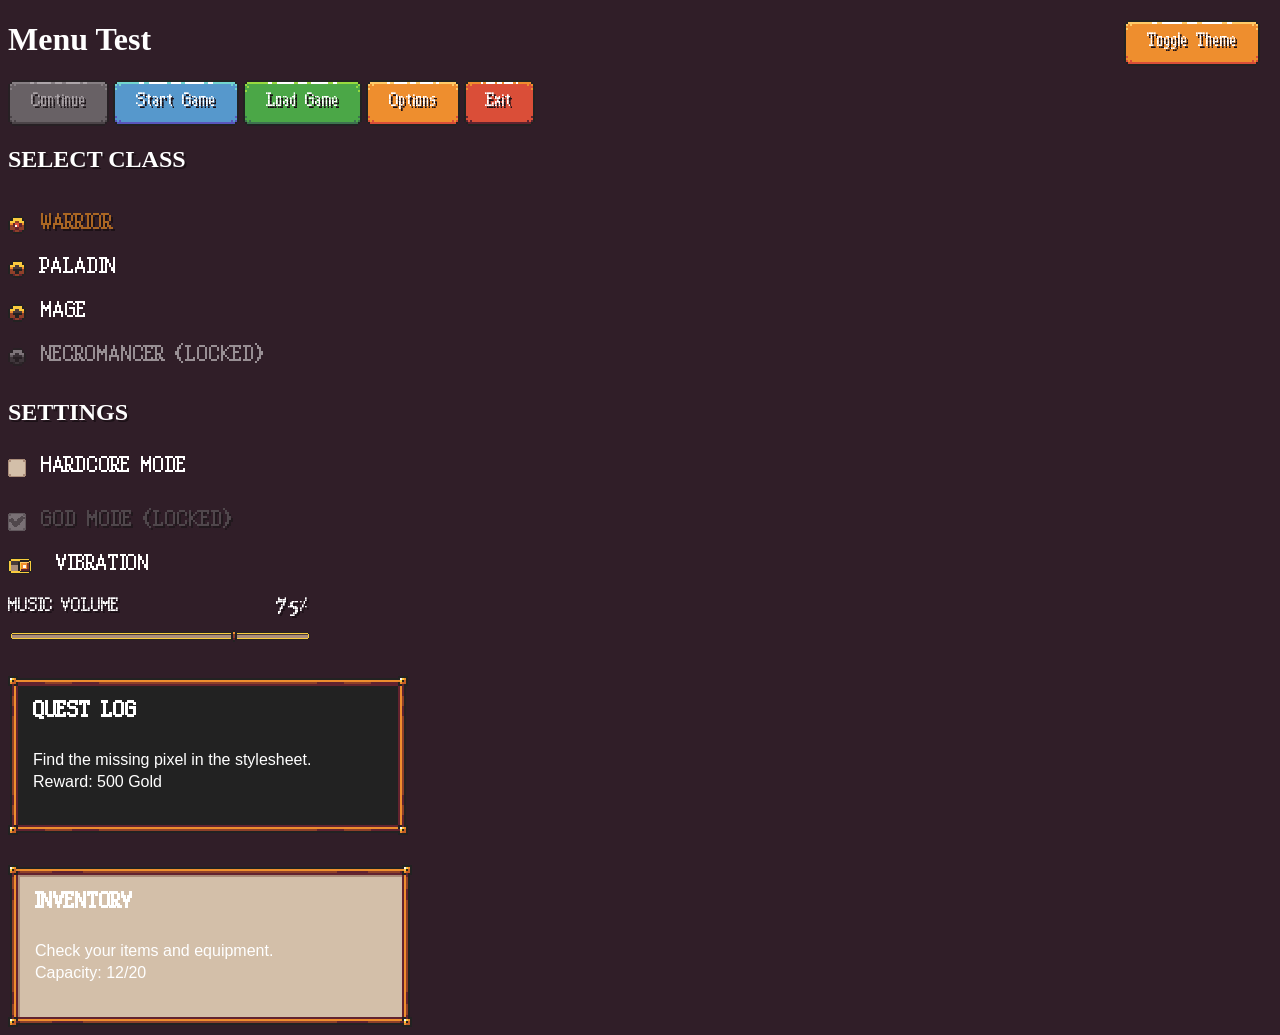
==== menu.html @ f8c88f52 "Add pixel content boxes for quest log and inventory; include new SVG assets" ====
<!DOCTYPE html>
<html lang="en">
<head>
    <meta charset="UTF-8">
    <meta name="viewport" content="width=device-width, initial-scale=1.0">
    <title>Dungui Menu</title>
    <link rel="stylesheet" href="style.css">
</head>
<body>
    <div>
    <h1>Menu Test</h1>
        <button id="theme-toggle" class="btn btn-yellow" style="position: absolute; top: 20px; right: 20px;">Toggle Theme</button>
        <button class="btn btn-blue" disabled>Continue</button>
        <button class="btn btn-blue">Start Game</button>
        <button class="btn btn-green">Load Game</button>
        <button class="btn btn-yellow">Options</button>
        <button class="btn btn-red">Exit</button>
   </div>
       <h2 style="margin-bottom: 40px; text-shadow: 2px 2px 0px var(--text-shadow);">SELECT CLASS</h2>

    <div class="pixel-radio-group">
        <label class="pixel-radio">
            <input type="radio" checked="checked" name="class">
            <span class="checkmark"></span>
            <span class="label-text">WARRIOR</span>
        </label>
        
        <label class="pixel-radio">
            <input type="radio" name="class">
            <span class="checkmark"></span>
            <span class="label-text">PALADIN</span>
        </label>
        
        <label class="pixel-radio">
            <input type="radio" name="class">
            <span class="checkmark"></span>
            <span class="label-text">MAGE</span>
        </label>
        
        <label class="pixel-radio">
            <input type="radio" name="class" disabled>
            <span class="checkmark"></span>
            <span class="label-text">NECROMANCER (LOCKED)</span>
        </label>
    </div> 

    <h2 style="margin-top: 30px; margin-bottom: 20px; text-shadow: 2px 2px 0px var(--text-shadow);">SETTINGS</h2>
    <div class="pixel-radio-group">
        <label class="pixel-checkbox">
            <input type="checkbox">
            <span class="checkmark"></span>
            <span class="label-text">HARDCORE MODE</span>
        </label>

        <label class="pixel-checkbox">
            <input type="checkbox" disabled checked>
            <span class="checkmark"></span>
            <span class="label-text">GOD MODE (LOCKED)</span>
        </label>

        <label class="pixel-switch">
            <input type="checkbox" checked>
            <div class="track">
                <div class="handle"></div>
            </div>
            <span class="label-text">VIBRATION</span>
        </label>
    </div>

    <div class="slider-container">
        <div class="slider-label">
            <span>MUSIC VOLUME</span>
            <span>75%</span>
        </div>
        <input type="range" min="0" max="100" value="75">
    </div>

    <div class="pixel-box" style="margin-top: 30px; max-width: 350px;">
        <h3 class="label-text" style="margin-top: 0;">QUEST LOG</h3>
        <p style="font-family: sans-serif; line-height: 1.4;">Find the missing pixel in the stylesheet.<br>Reward: 500 Gold</p>
    </div>

    <div class="pixel-box-2" style="margin-top: 30px; max-width: 350px;">
        <h3 class="label-text" style="margin-top: 0;">INVENTORY</h3>
        <p style="font-family: sans-serif; line-height: 1.4;">Check your items and equipment.<br>Capacity: 12/20</p>
    </div>

    <script>
        const toggleBtn = document.getElementById('theme-toggle');
        toggleBtn.addEventListener('click', () => {
            const html = document.documentElement;
            const currentTheme = html.getAttribute('data-theme');
            html.setAttribute('data-theme', currentTheme === 'light' ? 'dark' : 'light');
        });
    </script>
</body>
</html>
---- style.css ----
@font-face {
  font-family: 'FFS';
  src: url('assets/fonts/FFS.ttf');
}

:root {
  /* Dark Tones (Shadows/Borders) */
  --pui-color-0: #1c1117;   /* [cite: 1] */
  --pui-color-1: #301e28;   /* [cite: 1] */
  --pui-color-2: #3a2430;   /* [cite: 1] */
  --pui-color-3: #4b202e;   /* [cite: 1] */
  --pui-color-4: #362b22;   /* [cite: 1] */
  --pui-color-5: #432835;   /* [cite: 1] */

  /* Mid Tones */
  --pui-color-6: #2b3154;   /* [cite: 1] */
  --pui-color-7: #6d2324;   /* [cite: 1] */
  --pui-color-8: #4f3740;   /* [cite: 1] */
  --pui-color-9: #354628;   /* [cite: 1] */
  --pui-color-10: #60452b;  /* [cite: 1] */
  --pui-color-11: #803d37;  /* [cite: 1] */
  --pui-color-12: #484c7d;  /* [cite: 1] */
  --pui-color-13: #7a4191;  /* [cite: 1] */

  /* Vibrant Tones */
  --pui-color-14: #b23d42;  /* [cite: 1] */
  --pui-color-15: #b83f32;  /* [cite: 1] */
  --pui-color-16: #396b86;  /* [cite: 1] */
  --pui-color-17: #606541;  /* [cite: 1] */
  --pui-color-18: #7e5e3d;  /* [cite: 1] */
  --pui-color-19: #4b7734;  /* [cite: 1] */
  --pui-color-20: #75675f;  /* [cite: 1] */
  --pui-color-21: #aa6623;  /* [cite: 1] */
  --pui-color-22: #5c8faa;  /* [cite: 1, 2] */
  --pui-color-23: #c27d3a;  /* [cite: 2] */

  /* Light Tones (Paper/Highlights) */
  --pui-color-24: #8b9c68;  /* [cite: 2] */
  --pui-color-25: #9d958e;  /* [cite: 2] */
  --pui-color-26: #c19b6f;  /* [cite: 2] */
  --pui-color-27: #8db8cd;  /* [cite: 2] */
  --pui-color-28: #cdb046;  /* [cite: 2] */
  --pui-color-29: #ddd5c1;  /* [cite: 2] */
  --pui-color-30: #e3da99;  /* [cite: 2] */
  --pui-color-31: #ffffff;  /* [cite: 2] */

  /* Semantic Variables (Default Dark Mode) */
  --bg-body: var(--pui-color-1);
  --text-main: var(--pui-color-31);
  --text-shadow: var(--pui-color-0);

  --input-bg: var(--pui-color-4);
  --input-border: var(--pui-color-0);
  --input-hover: var(--pui-color-10);
  
  --accent-fill: var(--pui-color-21);      /* Active State/Checkmark */
  --accent-highlight: var(--pui-color-23); /* 3D Highlight for accent */
  --accent-shadow: var(--pui-color-10);    /* 3D Shadow for accent */

  --slider-track-border: var(--pui-color-28);
  --slider-thumb: var(--pui-color-28);
}

/* Light Mode Overrides */
[data-theme="light"] {
  --bg-body: var(--pui-color-29); /* Parchment color */
  --text-main: var(--pui-color-4); /* Dark ink text */
  --text-shadow: rgba(0,0,0,0.1);

  --input-bg: var(--pui-color-31); /* White paper inputs */
  --input-border: var(--pui-color-10); /* Brown borders */
  --input-hover: var(--pui-color-26);

  --accent-fill: var(--pui-color-14); /* Red ink for selection */
  --accent-highlight: var(--pui-color-15);
  --accent-shadow: var(--pui-color-11);

  --slider-track-border: var(--pui-color-14);
  --slider-thumb: var(--pui-color-14);
}

body {
  background-color: var(--bg-body);
  color: var(--text-main);
  transition: background-color 0.3s, color 0.3s;
}

.btn {
  border: solid transparent;
  border-image-slice: 4 fill;
  border-image-width: 8px;
  color: var(--pui-color-31); /* Buttons keep white text in both modes */
  padding: 10px 20px;
  font-family: 'FFS', sans-serif;
  font-size: 20px;
  cursor: pointer;
  image-rendering: pixelated;
  -webkit-font-smoothing: none;
  text-shadow: 2px 2px 0px var(--pui-color-0);
  transition: transform 0.05s, filter 0.05s;
}

.btn:hover {
  filter: brightness(1.15);
  transform: translateY(-2px);
}

.btn:active {
  filter: brightness(0.9);
  transform: translateY(2px);
}

.btn:disabled {
  cursor: not-allowed;
  filter: grayscale(1);
  opacity: 0.6;
}

.btn:disabled:hover,
.btn:disabled:active {
  filter: grayscale(1);
  transform: none;
}

.btn-blue {
  background-color: transparent;
  border-image-source: url('assets/buttonblue.svg');
}

.btn-green {
  background-color: transparent;
  border-image-source: url('assets/buttongreen.svg');
}

.btn-red {
  background-color: transparent;
  border-image-source: url('assets/buttonred.svg');
}

.btn-yellow {
  background-color: transparent;
  border-image-source: url('assets/buttonyellow.svg');
}

      

.pixel-radio-group {
    display: flex;
    flex-direction: column;
    gap: 20px;
}

        /* The Container */
.pixel-radio {
  display: flex;
  align-items: center;
  cursor: pointer;
  user-select: none;
  position: relative;
}

        /* Hide Default Radio */
.pixel-radio input {
   position: absolute;
    opacity: 0;
    cursor: pointer;
  }

        /* The Custom Radio Box (The Socket) */
.checkmark {
  position: relative;
  height: 18px;
  width: 18px;
  background-image: url('assets/radio0.svg');
  background-size: contain;
  image-rendering: pixelated;
  margin-right: 15px;
        }

        /* Hover State */
        .pixel-radio:hover .checkmark {
            background-color: var(--input-hover);
            filter: brightness(1.2);
        }

        /* The "Check" (The Gem/Fill) */
        /* Show the check when selected */
.pixel-radio input:checked ~ .checkmark {
            background-image: url('assets/radio1.svg');
        }

        /* Special "Active/Selected" glow for the label */
        .pixel-radio input:checked ~ span {
            color: var(--accent-fill);
            text-shadow: 1.5px 1.5px 0px var(--text-shadow);
        }

        .label-text {
           font-family: 'FFS', sans-serif; 
           font-size: 24px;
          transition: color 0.2s;
        }

/* --- Pixel Checkbox --- */

.pixel-checkbox {
  display: flex;
  align-items: center;
  cursor: pointer;
  user-select: none;
  position: relative;
  margin-top: 10px;
}

.pixel-checkbox input {
  position: absolute;
  opacity: 0;
  cursor: pointer;
  height: 0;
  width: 0;
}

.pixel-checkbox .checkmark {
  background-image: url('assets/uncheckedbox.svg');
}

.pixel-checkbox:hover .checkmark {
  background-color: var(--input-hover);
}

.pixel-checkbox .checkmark::after {
  content: "";
  position: absolute;
  display: none;
  top: 2px;
  left: 2px;
  width: 4px;
  height: 4px;
  top: 0;
  left: 0;
  width: 100%;
  height: 100%;
  background-color: var(--accent-fill);
  box-shadow: 
      4px 4px 0 var(--accent-fill),
      8px 8px 0 var(--accent-fill),
      12px 12px 0 var(--accent-fill),
      16px 16px 0 var(--accent-fill),
      16px 0 0 var(--accent-fill),
      12px 4px 0 var(--accent-fill),
      4px 12px 0 var(--accent-fill),
      0 16px 0 var(--accent-fill);
  -webkit-mask-image: url('assets/check1.svg');
  mask-image: url('assets/check1.svg');
  -webkit-mask-size: contain;
  mask-size: contain;
  -webkit-mask-repeat: no-repeat;
  mask-repeat: no-repeat;
  box-shadow: none;
}

.pixel-checkbox input:checked ~ .checkmark::after {
  display: block;
}

/* Active state for label */
.pixel-checkbox input:checked ~ span {
  color: var(--accent-fill);
  text-shadow: 1.5px 1.5px 0px var(--text-shadow);
}

/* Disabled State */
.pixel-radio:has(input:disabled),
.pixel-checkbox:has(input:disabled) {
  cursor: not-allowed;
  opacity: 0.5;
  filter: grayscale(1);
}

.pixel-radio:has(input:disabled):hover .checkmark,
.pixel-checkbox:has(input:disabled):hover .checkmark {
  background-color: var(--input-bg);
}

/* --- Pixel Range Slider --- */

.slider-container {
  width: 300px;
  margin-top: 20px;
}

.slider-label {
  display: flex;
  justify-content: space-between;
  font-family: 'FFS', sans-serif;
  font-size: 20px;
  margin-bottom: 10px;
  text-shadow: 2px 2px 0px var(--text-shadow);
  color: var(--text-main);
}

/* Base Input Styling */
input[type=range] {
  -webkit-appearance: none;
  appearance: none;
  width: 100%;
  background: transparent;
  cursor: pointer;
}

input[type=range]:focus {
  outline: none;
}

/* --- THE TRACK --- */
input[type=range]::-webkit-slider-runnable-track {
  width: 100%;
  height: 12px;
  background: transparent;
  background-image: url('assets/slider1.svg');
  background-size: 100% 100%;
  background-repeat: no-repeat;
  image-rendering: pixelated;
}

input[type=range]::-moz-range-track {
  width: 100%;
  height: 12px;
  background: transparent;
  background-image: url('assets/slider1.svg');
  background-size: 100% 100%;
  background-repeat: no-repeat;
}

/* --- THE PIXELATED THUMB --- */
input[type=range]::-webkit-slider-thumb {
  -webkit-appearance: none;
  appearance: none;
  height: 24px;
  width: 6px;
  background: transparent;
  background-image: url('assets/thumb1.svg');
  background-size: contain;
  background-repeat: no-repeat;
  background-position: center;
  margin-top: -6px;
  border-radius: 0; /* Ensures hard edges */
  box-shadow: none;
  image-rendering: pixelated;
}

input[type=range]:hover::-webkit-slider-thumb {
  box-shadow: none;
  filter: brightness(1.1);
}

input[type=range]::-moz-range-thumb {
  height: 24px;
  width: 6px;
  background: transparent;
  background-image: url('assets/thumb1.svg');
  background-size: contain;
  background-repeat: no-repeat;
  background-position: center;
  border: none;
  border-radius: 0;
  box-shadow: none;
  image-rendering: pixelated;
}

input[type=range]:hover::-moz-range-thumb {
  box-shadow: none;
  filter: brightness(1.1);
}

/* --- Pixel Toggle Switch --- */

.toggle-group {
  display: flex;
  flex-direction: column;
  gap: 30px;
}

/* The Switch Container */
.pixel-switch {
  display: flex;
  align-items: center;
  cursor: pointer;
  user-select: none;
}

.pixel-switch input {
  position: absolute;
  opacity: 0;
  width: 0;
  height: 0;
}

/* The Track (Groove) */
.track {
  position: relative;
  width: 33px;
  height: 16px;
  background-image: url('assets/slider2.svg');
  background-size: contain;
  background-repeat: no-repeat;
  margin-right: 15px;
}

/* The Slider (Handle) */
.handle {
  position: absolute;
  top:2px;
  left: 2px;
  width: 12px;
  height: 14px;
  background-color: transparent;
  background-image: url('assets/toggle1.svg');
  background-size: contain;
  background-repeat: no-repeat;
  image-rendering: pixelated;
  transition: transform 0.1s steps(5); /* Stepped animation for pixel feel */
  border-radius: 0 !important;
}

/* Active/Checked Logic */
input:checked + .track .handle {
  transform: translateX(8px);
}

/* --- Pixel Content Box --- */

.pixel-box {
  background-color: transparent;
  border: 10px solid transparent;
  border-image-source: url('assets/box1.svg');
  border-image-slice: 5 fill;
  border-image-width: 10px;
  padding: 15px;
  image-rendering: pixelated;
}

.pixel-box-2 {
  background-color: transparent;
  border: 12px solid transparent;
  border-image-source: url('assets/box2.svg');
  border-image-slice: 6 fill;
  border-image-width: 12px;
  padding: 15px;
  image-rendering: pixelated;
}
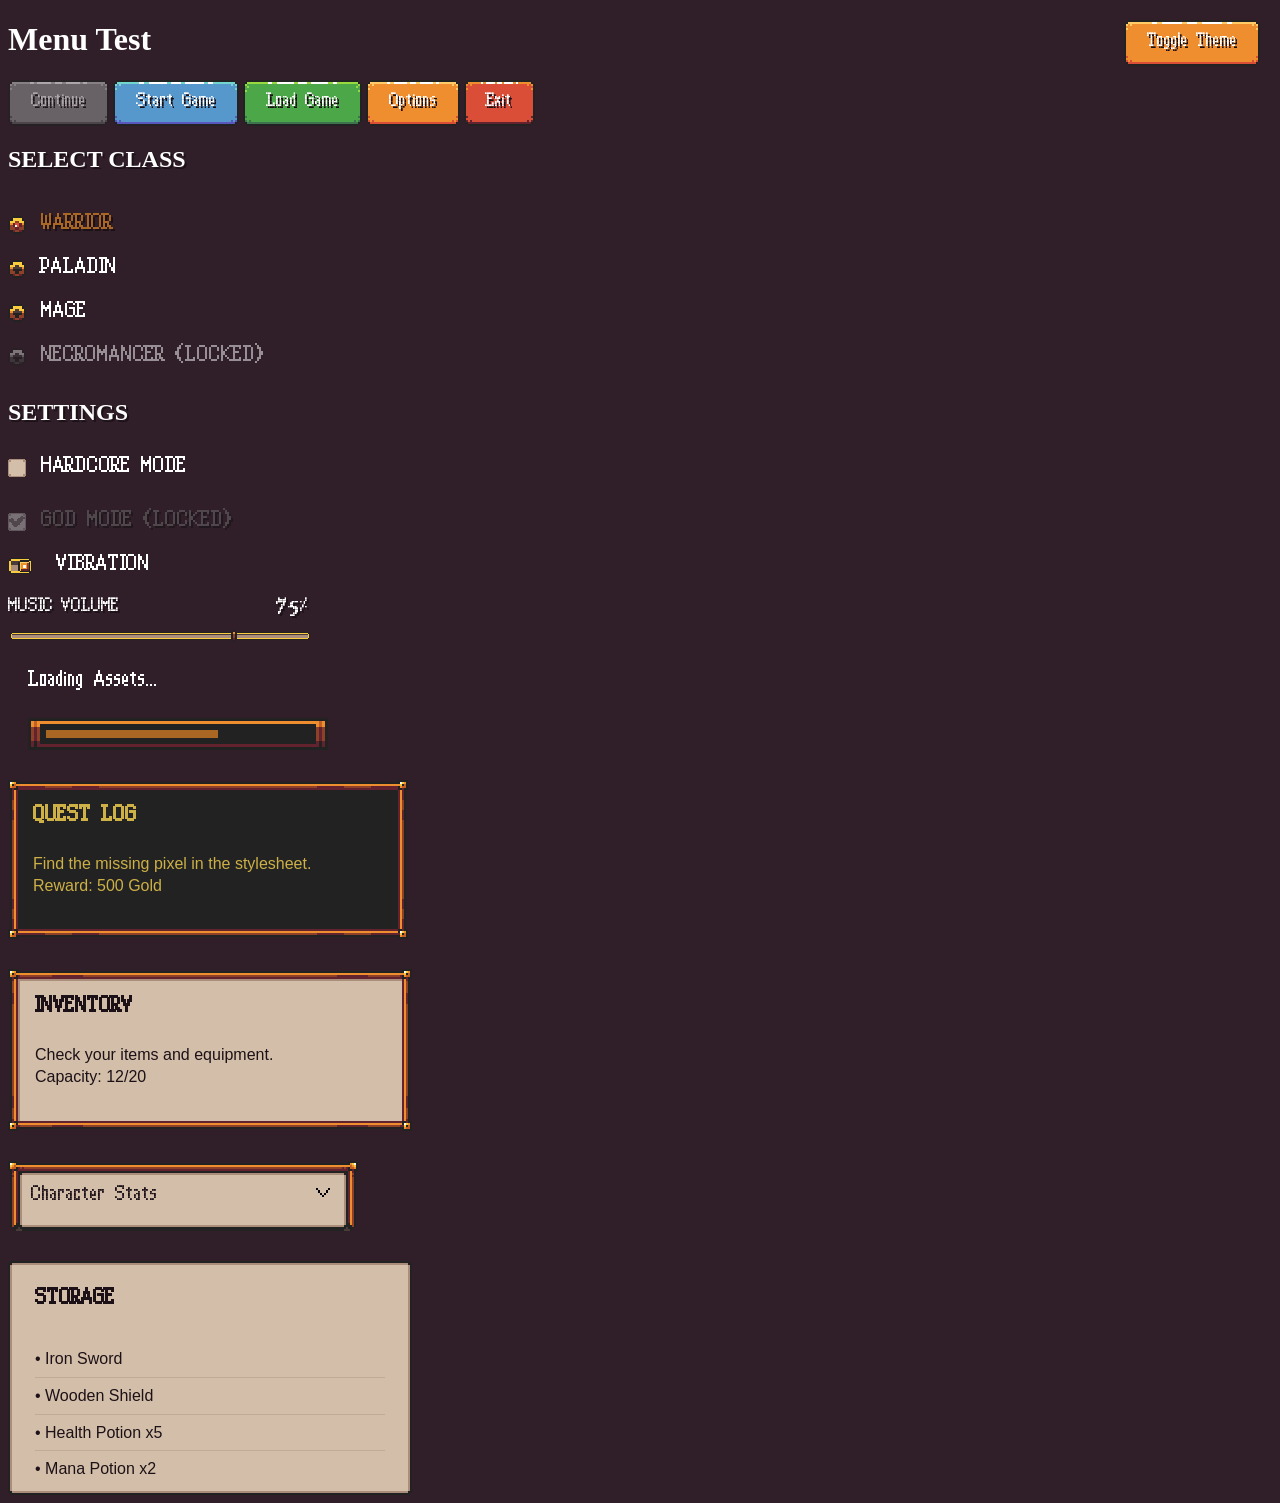
==== commit af3220bf: "Remove unused SVG assets and enhance menu with loading progress and character stats - Deleted unused" ====
--- a/menu.html
+++ b/menu.html
@@ -75,6 +75,16 @@
         <input type="range" min="0" max="100" value="75">
     </div>
 
+<div style="width: 300px; margin: 20px;">
+  <p class="label-text">Loading Assets...</p>
+  <div class="pixel-progress">
+    <!-- Adjust width percentage to change progress level -->
+    <div class="pixel-progress-fill" style="width: 65%;"></div>
+  </div>
+</div>
+
+
+
     <div class="pixel-box" style="margin-top: 30px; max-width: 350px;">
         <h3 class="label-text" style="margin-top: 0;">QUEST LOG</h3>
         <p style="font-family: sans-serif; line-height: 1.4;">Find the missing pixel in the stylesheet.<br>Reward: 500 Gold</p>
@@ -84,6 +94,36 @@
         <h3 class="label-text" style="margin-top: 0;">INVENTORY</h3>
         <p style="font-family: sans-serif; line-height: 1.4;">Check your items and equipment.<br>Capacity: 12/20</p>
     </div>
+
+<details class="pixel-accordion" style="margin-top: 30px; max-width: 350px;">
+  <summary class="pixel-panel-top">
+    Character Stats
+    <div class="indicator"></div>
+  </summary>
+  <div class="accordion-content">
+    <ul class="pixel-panel-base">
+      <li>Strength: 15</li>
+      <li>Agility: 12</li>
+      <li>Intelligence: 8</li>
+    </ul>
+  </div>
+</details>
+
+<div class="pixel-panel" style="margin-top: 30px; max-width: 350px;">
+    <h3 class="label-text" style="margin-top: 0; position: sticky; top: -15px; background: inherit; padding-bottom: 5px;">STORAGE</h3>
+    <ul style="list-style: none; padding: 0; margin: 0; font-family: sans-serif; line-height: 1.6;">
+        <li style="border-bottom: 1px solid rgba(0,0,0,0.1); padding: 5px 0;">• Iron Sword</li>
+        <li style="border-bottom: 1px solid rgba(0,0,0,0.1); padding: 5px 0;">• Wooden Shield</li>
+        <li style="border-bottom: 1px solid rgba(0,0,0,0.1); padding: 5px 0;">• Health Potion x5</li>
+        <li style="border-bottom: 1px solid rgba(0,0,0,0.1); padding: 5px 0;">• Mana Potion x2</li>
+        <li style="border-bottom: 1px solid rgba(0,0,0,0.1); padding: 5px 0;">• Leather Boots</li>
+        <li style="border-bottom: 1px solid rgba(0,0,0,0.1); padding: 5px 0;">• Rusty Key</li>
+        <li style="border-bottom: 1px solid rgba(0,0,0,0.1); padding: 5px 0;">• Dragon Scale</li>
+        <li style="border-bottom: 1px solid rgba(0,0,0,0.1); padding: 5px 0;">• Old Map</li>
+        <li style="padding: 5px 0;">• Smoke Bomb</li>
+    </ul>
+</div>
+
 
     <script>
         const toggleBtn = document.getElementById('theme-toggle');
--- a/style.css
+++ b/style.css
@@ -438,6 +438,7 @@
   border-image-width: 10px;
   padding: 15px;
   image-rendering: pixelated;
+  color: var(--pui-color-28);
 }
 
 .pixel-box-2 {
@@ -448,4 +449,126 @@
   border-image-width: 12px;
   padding: 15px;
   image-rendering: pixelated;
+  color: var(--pui-color-0);
+}
+
+.pixel-panel-top {
+  box-sizing: border-box;
+  background-color: transparent;
+  border: 8px solid transparent;
+  border-image-source: url('assets/combotop1.svg');
+  border-image-slice: 8 fill;
+  border-image-width: 16px;
+  padding: 15px;
+  image-rendering: pixelated;
+  color: var(--pui-color-0);
+}
+
+.pixel-panel-base {
+  background-color: transparent;
+  border: 16px solid transparent;
+  border-image-source: url('assets/combobase1.svg');
+  border-image-slice: 8 fill;
+  border-image-width: 16px;
+  padding: 15px;
+  image-rendering: pixelated;
+  color: var(--pui-color-0);
+}
+
+/* --- Pixel Progress Bar --- */
+
+.pixel-progress {
+  width: 100%;
+  height: 32px;
+  background-color: transparent;
+  border: 8px solid transparent;
+  border-image-source: url('assets/progressbar1.svg');
+  border-image-slice: 4 fill;
+  border-image-width: 12px;
+  image-rendering: pixelated;
+  box-sizing: border-box;
+  padding: 4px 10px;
+  display: flex;
+}
+
+.pixel-progress-fill {
+  height: 100%;
+  background-color: var(--accent-fill);
+  width: 0%;
+  transition: width 0.3s ease;
+}
+
+/* --- Pixel Accordion --- */
+
+.pixel-accordion {
+  display: block;
+}
+
+.pixel-accordion summary {
+  list-style: none;
+  display: flex;
+  justify-content: space-between;
+  align-items: center;
+  cursor: pointer;
+  outline-style: none;
+  font-family: 'FFS', sans-serif;
+  font-size: 22px;
+  user-select: none;
+}
+
+.pixel-accordion summary::-webkit-details-marker {
+  display: none;
+}
+
+.pixel-accordion .indicator {
+  width: 24px;
+  height: 24px;
+  background-image: url('assets/chevron1.svg');
+  background-size: contain;
+  background-repeat: no-repeat;
+  image-rendering: pixelated;
+  transition: transform 0.20s steps(6);
+}
+
+.pixel-accordion[open] .indicator {
+  transform: rotate(180deg);
+}
+
+.accordion-content {
+  margin-top: 0;
+}
+
+ul.pixel-panel-base {
+  list-style: none;
+  margin: 0;
+  padding: 20px;
+}
+
+.pixel-panel {
+  background-color: transparent;
+  border: 12px solid transparent;
+  border-image-source: url('assets/panel1.svg');
+  border-image-slice: 6 fill;
+  border-image-width: 12px;
+  padding: 15px;
+  image-rendering: pixelated;
+  color: var(--pui-color-0);
+  max-height: 180px;
+  overflow-y: auto;
+  scrollbar-width: thin;
+  scrollbar-color: var(--pui-color-10) var(--pui-color-2);
+}
+
+/* Custom Pixel Scrollbar */
+.pixel-panel::-webkit-scrollbar {
+  width: 8px;
+}
+
+.pixel-panel::-webkit-scrollbar-track {
+  background: var(--pui-color-2);
+}
+
+.pixel-panel::-webkit-scrollbar-thumb {
+  background: var(--pui-color-10);
+  border: 2px solid var(--pui-color-0);
 }
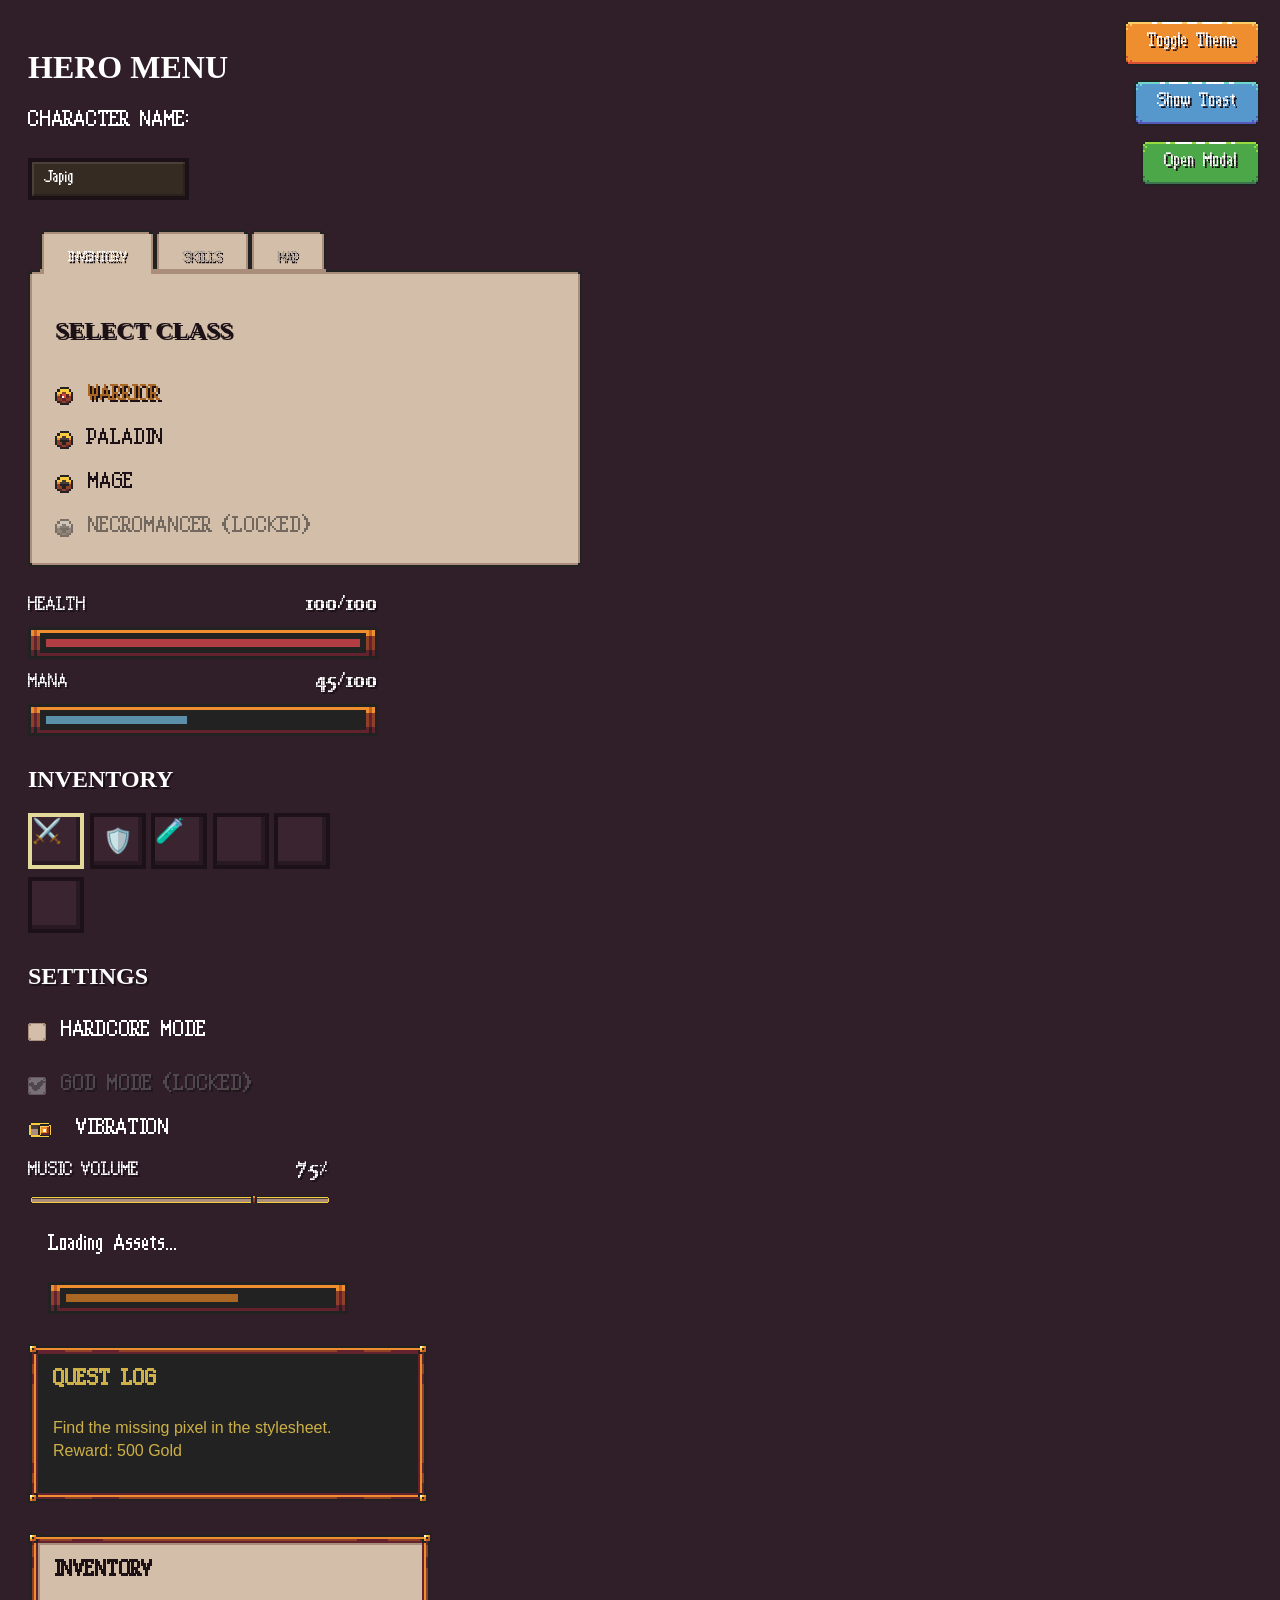
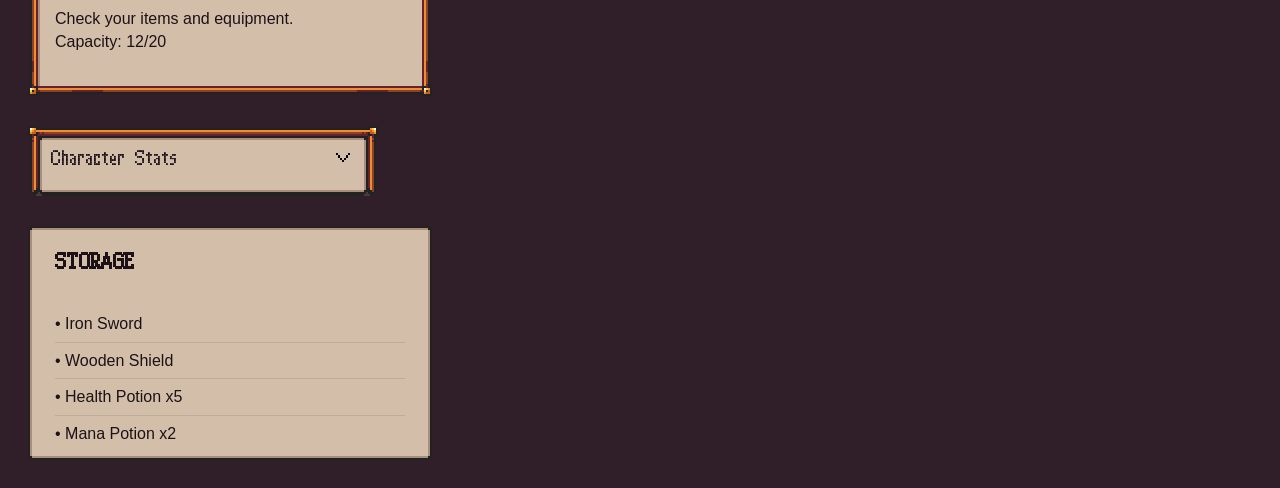
==== commit 5a842147: "Enhance menu layout with character stats, inventory, and toast/modal notifications; add custom curso" ====
--- a/menu.html
+++ b/menu.html
@@ -7,15 +7,24 @@
     <link rel="stylesheet" href="style.css">
 </head>
 <body>
-    <div>
-    <h1>Menu Test</h1>
+    <div style="padding: 20px;">
+        <h1 class="text-pixel-shadow">HERO MENU</h1>
         <button id="theme-toggle" class="btn btn-yellow" style="position: absolute; top: 20px; right: 20px;">Toggle Theme</button>
-        <button class="btn btn-blue" disabled>Continue</button>
-        <button class="btn btn-blue">Start Game</button>
-        <button class="btn btn-green">Load Game</button>
-        <button class="btn btn-yellow">Options</button>
-        <button class="btn btn-red">Exit</button>
-   </div>
+        <button id="toast-trigger" class="btn btn-blue" style="position: absolute; top: 80px; right: 20px;">Show Toast</button>
+        <button id="modal-trigger" class="btn btn-green" style="position: absolute; top: 140px; right: 20px;">Open Modal</button>
+
+        <div style="margin-bottom: 30px;">
+            <p class="label-text">CHARACTER NAME:</p>
+            <input type="text" class="pixel-input" placeholder="Enter Name..." value="Japig">
+        </div>
+
+        <div class="pixel-tabs">
+            <div class="pixel-tab active">INVENTORY</div>
+            <div class="pixel-tab">SKILLS</div>
+            <div class="pixel-tab">MAP</div>
+        </div>
+
+   <div class="pixel-panel" style="max-width: 500px; max-height: none;">
        <h2 style="margin-bottom: 40px; text-shadow: 2px 2px 0px var(--text-shadow);">SELECT CLASS</h2>
 
     <div class="pixel-radio-group">
@@ -43,6 +52,35 @@
             <span class="label-text">NECROMANCER (LOCKED)</span>
         </label>
     </div> 
+    </div>
+
+    <div style="margin-top: 30px; max-width: 350px;">
+        <div class="slider-label"><span>HEALTH</span><span>100/100</span></div>
+        <div class="pixel-progress pixel-progress-red">
+            <div class="pixel-progress-fill" style="width: 100%;"></div>
+        </div>
+        
+        <div class="slider-label" style="margin-top: 15px;"><span>MANA</span><span>45/100</span></div>
+        <div class="pixel-progress pixel-progress-blue">
+            <div class="pixel-progress-fill" style="width: 45%;"></div>
+        </div>
+    </div>
+
+    <h2 style="margin-top: 30px; margin-bottom: 20px; text-shadow: 2px 2px 0px var(--text-shadow);">INVENTORY</h2>
+    <div class="pixel-grid" style="max-width: 300px;">
+        <div class="pixel-slot active pixel-tooltip">
+            <span style="font-size: 24px;">⚔️</span>
+            <span class="tooltip-text">IRON SWORD<br><span style="color: #4b7734;">+5 DMG</span></span>
+        </div>
+        <div class="pixel-slot"><span style="font-size: 24px;">🛡️</span></div>
+        <div class="pixel-slot pixel-tooltip">
+            <span style="font-size: 24px;">🧪</span>
+            <span class="tooltip-text">HEALTH POTION<br><span style="color: var(--pui-color-14);">Restores 50 HP</span></span>
+        </div>
+        <div class="pixel-slot"></div>
+        <div class="pixel-slot"></div>
+        <div class="pixel-slot"></div>
+    </div>
 
     <h2 style="margin-top: 30px; margin-bottom: 20px; text-shadow: 2px 2px 0px var(--text-shadow);">SETTINGS</h2>
     <div class="pixel-radio-group">
@@ -110,7 +148,7 @@
 </details>
 
 <div class="pixel-panel" style="margin-top: 30px; max-width: 350px;">
-    <h3 class="label-text" style="margin-top: 0; position: sticky; top: -15px; background: inherit; padding-bottom: 5px;">STORAGE</h3>
+    <h3 class="label-text" style="margin-top: 0; position: sticky; top: -15px; background-color: var(--pui-color-32); padding-bottom: 5px;">STORAGE</h3>
     <ul style="list-style: none; padding: 0; margin: 0; font-family: sans-serif; line-height: 1.6;">
         <li style="border-bottom: 1px solid rgba(0,0,0,0.1); padding: 5px 0;">• Iron Sword</li>
         <li style="border-bottom: 1px solid rgba(0,0,0,0.1); padding: 5px 0;">• Wooden Shield</li>
@@ -124,6 +162,19 @@
     </ul>
 </div>
 
+    <div id="demo-toast" class="pixel-toast">
+        <span class="pixel-badge">NEW</span>
+        <span style="margin-left: 10px; font-family: 'FFS', sans-serif;">Item Picked Up!</span>
+    </div>
+
+    <div id="demo-modal" class="pixel-modal-backdrop">
+        <div class="pixel-modal">
+            <h2 class="text-pixel-shadow">SYSTEM MODAL</h2>
+            <p style="font-family: 'FFS', sans-serif; margin: 20px 0;">This is a Dungui Modal component. It uses the panel image slice for its border and an overlay backdrop.</p>
+            <button id="modal-close" class="btn btn-red">CLOSE</button>
+        </div>
+    </div>
+
 
     <script>
         const toggleBtn = document.getElementById('theme-toggle');
@@ -132,6 +183,19 @@
             const currentTheme = html.getAttribute('data-theme');
             html.setAttribute('data-theme', currentTheme === 'light' ? 'dark' : 'light');
         });
+
+        const toastBtn = document.getElementById('toast-trigger');
+        const toast = document.getElementById('demo-toast');
+        toastBtn.addEventListener('click', () => {
+            toast.style.display = 'block';
+            setTimeout(() => { toast.style.display = 'none'; }, 3000);
+        });
+
+        const modalBtn = document.getElementById('modal-trigger');
+        const modal = document.getElementById('demo-modal');
+        const closeBtn = document.getElementById('modal-close');
+        modalBtn.addEventListener('click', () => { modal.style.display = 'flex'; });
+        closeBtn.addEventListener('click', () => { modal.style.display = 'none'; });
     </script>
 </body>
 </html>
--- a/style.css
+++ b/style.css
@@ -43,6 +43,7 @@
   --pui-color-29: #ddd5c1;  /* [cite: 2] */
   --pui-color-30: #e3da99;  /* [cite: 2] */
   --pui-color-31: #ffffff;  /* [cite: 2] */
+  --pui-color-32: #d3bfa9;  /* [cite: 2] */
 
   /* Semantic Variables (Default Dark Mode) */
   --bg-body: var(--pui-color-1);
@@ -83,6 +84,7 @@
   background-color: var(--bg-body);
   color: var(--text-main);
   transition: background-color 0.3s, color 0.3s;
+  cursor: url('assets/cursor_pointer.png'), auto;
 }
 
 .btn {
@@ -93,7 +95,7 @@
   padding: 10px 20px;
   font-family: 'FFS', sans-serif;
   font-size: 20px;
-  cursor: pointer;
+  cursor: url('assets/cursor_glove.png'), pointer;
   image-rendering: pixelated;
   -webkit-font-smoothing: none;
   text-shadow: 2px 2px 0px var(--pui-color-0);
@@ -154,7 +156,7 @@
 .pixel-radio {
   display: flex;
   align-items: center;
-  cursor: pointer;
+  cursor: url('assets/cursor_glove.png'), pointer;
   user-select: none;
   position: relative;
 }
@@ -206,7 +208,7 @@
 .pixel-checkbox {
   display: flex;
   align-items: center;
-  cursor: pointer;
+  cursor: url('assets/cursor_glove.png'), pointer;
   user-select: none;
   position: relative;
   margin-top: 10px;
@@ -385,7 +387,7 @@
 .pixel-switch {
   display: flex;
   align-items: center;
-  cursor: pointer;
+  cursor: url('assets/cursor_glove.png'), pointer;
   user-select: none;
 }
 
@@ -509,7 +511,7 @@
   display: flex;
   justify-content: space-between;
   align-items: center;
-  cursor: pointer;
+  cursor: url('assets/cursor_glove.png'), pointer;
   outline-style: none;
   font-family: 'FFS', sans-serif;
   font-size: 22px;
@@ -545,7 +547,7 @@
 }
 
 .pixel-panel {
-  background-color: transparent;
+  background-color: solid transparent;
   border: 12px solid transparent;
   border-image-source: url('assets/panel1.svg');
   border-image-slice: 6 fill;
@@ -571,4 +573,185 @@
 .pixel-panel::-webkit-scrollbar-thumb {
   background: var(--pui-color-10);
   border: 2px solid var(--pui-color-0);
+}
+
+/* --- Pixel Text Inputs --- */
+.pixel-input {
+  background-color: var(--input-bg);
+  border: 4px solid var(--input-border);
+  color: var(--text-main);
+  padding: 8px 12px;
+  font-family: 'FFS', sans-serif;
+  font-size: 18px;
+  outline: none;
+  image-rendering: pixelated;
+  box-shadow: inset -2px -2px 0px rgba(0,0,0,0.2), inset 2px 2px 0px rgba(255,255,255,0.1);
+}
+
+.pixel-input:focus {
+  border-color: var(--accent-fill);
+}
+
+/* --- Inventory Slots --- */
+.pixel-grid {
+  display: grid;
+  grid-template-columns: repeat(auto-fill, minmax(48px, 1fr));
+  gap: 8px;
+}
+
+.pixel-slot {
+  width: 48px;
+  height: 48px;
+  background-color: var(--pui-color-2);
+  border: 4px solid var(--pui-color-0);
+  image-rendering: pixelated;
+  display: flex;
+  align-items: center;
+  justify-content: center;
+  cursor: url('assets/cursor_sword.png'), auto;
+  position: relative;
+  box-shadow: inset -4px -4px 0px rgba(0,0,0,0.3);
+}
+
+.pixel-slot:hover {
+  background-color: var(--pui-color-8);
+}
+
+.pixel-slot.active {
+  border-color: var(--pui-color-30);
+}
+
+/* --- Tooltips --- */
+.pixel-tooltip {
+  position: relative;
+  display: inline-block;
+}
+
+.pixel-tooltip .tooltip-text {
+  visibility: hidden;
+  width: 140px;
+  background-color: var(--pui-color-1);
+  color: #fff;
+  text-align: center;
+  padding: 8px;
+  border: 4px solid var(--pui-color-31);
+  position: absolute;
+  z-index: 100;
+  bottom: 125%;
+  left: 50%;
+  margin-left: -70px;
+  font-size: 14px;
+  image-rendering: pixelated;
+  pointer-events: none;
+}
+
+.pixel-tooltip:hover .tooltip-text {
+  visibility: visible;
+}
+
+/* --- Badges/Labels --- */
+.pixel-badge {
+  display: inline-block;
+  padding: 2px 8px;
+  font-family: 'FFS', sans-serif;
+  font-size: 14px;
+  background-color: var(--pui-color-14);
+  color: white;
+  border: 2px solid var(--pui-color-0);
+  text-transform: uppercase;
+}
+
+/* --- Tab Navigation --- */
+.pixel-tabs {
+  display: flex;
+  gap: 0px;
+  margin-bottom: -16px; /* Overlap with panel border */
+  position: relative;
+  z-index: 2;
+  padding-left: 12px;
+}
+
+.pixel-tab {
+  background-color: transparent;
+  border: 12px solid transparent;
+  border-image-source: url('assets/inactivetab1.svg');
+  border-image-slice: 6 6 0 6 fill;
+  border-image-width: 12px;
+  color: var(--pui-color-25);
+  padding: 8px 16px;
+  font-family: 'FFS', sans-serif;
+  font-size: 16px;
+  cursor: url('assets/cursor_glove.png'), pointer;
+  image-rendering: pixelated;
+  text-shadow: 2px 2px 0px var(--pui-color-0);
+  text-transform: uppercase;
+  user-select: none;
+}
+
+.pixel-tab:hover {
+  filter: brightness(1.1);
+}
+
+.pixel-tab.active {
+  border-image-source: url('assets/activetab1.svg');
+  border-image-slice: 6 6 0 6 fill;
+  color: var(--pui-color-31);
+  z-index: 3;
+}
+
+/* --- Status Bars (Variants) --- */
+.pixel-progress-red .pixel-progress-fill { background-color: var(--pui-color-14); }
+.pixel-progress-blue .pixel-progress-fill { background-color: var(--pui-color-22); }
+
+/* --- Toast Notifications --- */
+.pixel-toast {
+  position: fixed;
+  bottom: 20px;
+  right: 20px;
+  background-color: var(--pui-color-1);
+  border: 8px solid transparent;
+  border-image-source: url('assets/panel1.svg');
+  border-image-slice: 6 fill;
+  border-image-width: 8px;
+  color: white;
+  padding: 10px 20px;
+  z-index: 2000;
+  image-rendering: pixelated;
+  animation: pixelSlideIn 0.3s steps(4);
+  display: none;
+}
+
+@keyframes pixelSlideIn {
+  from { transform: translateX(120%); }
+  to { transform: translateX(0); }
+}
+
+/* --- Cursors --- */
+.cursor-glove { cursor: url('assets/cursor_glove.png'), auto; }
+.cursor-sword { cursor: url('assets/cursor_sword.png'), auto; }
+.cursor-pointer { cursor: url('assets/cursor_pointer.png'), auto; }
+
+/* --- Modal Overlay --- */
+.pixel-modal-backdrop {
+  position: fixed;
+  top: 0;
+  left: 0;
+  width: 100%;
+  height: 100%;
+  background: rgba(0,0,0,0.7);
+  display: flex;
+  justify-content: center;
+  align-items: center;
+  z-index: 1000;
+  display: none;
+}
+
+.pixel-modal {
+  max-width: 400px;
+  background-color: var(--pui-color-1);
+  border: 12px solid transparent;
+  border-image-source: url('assets/panel1.svg');
+  border-image-slice: 6 fill;
+  padding: 20px;
+  text-align: center;
 }
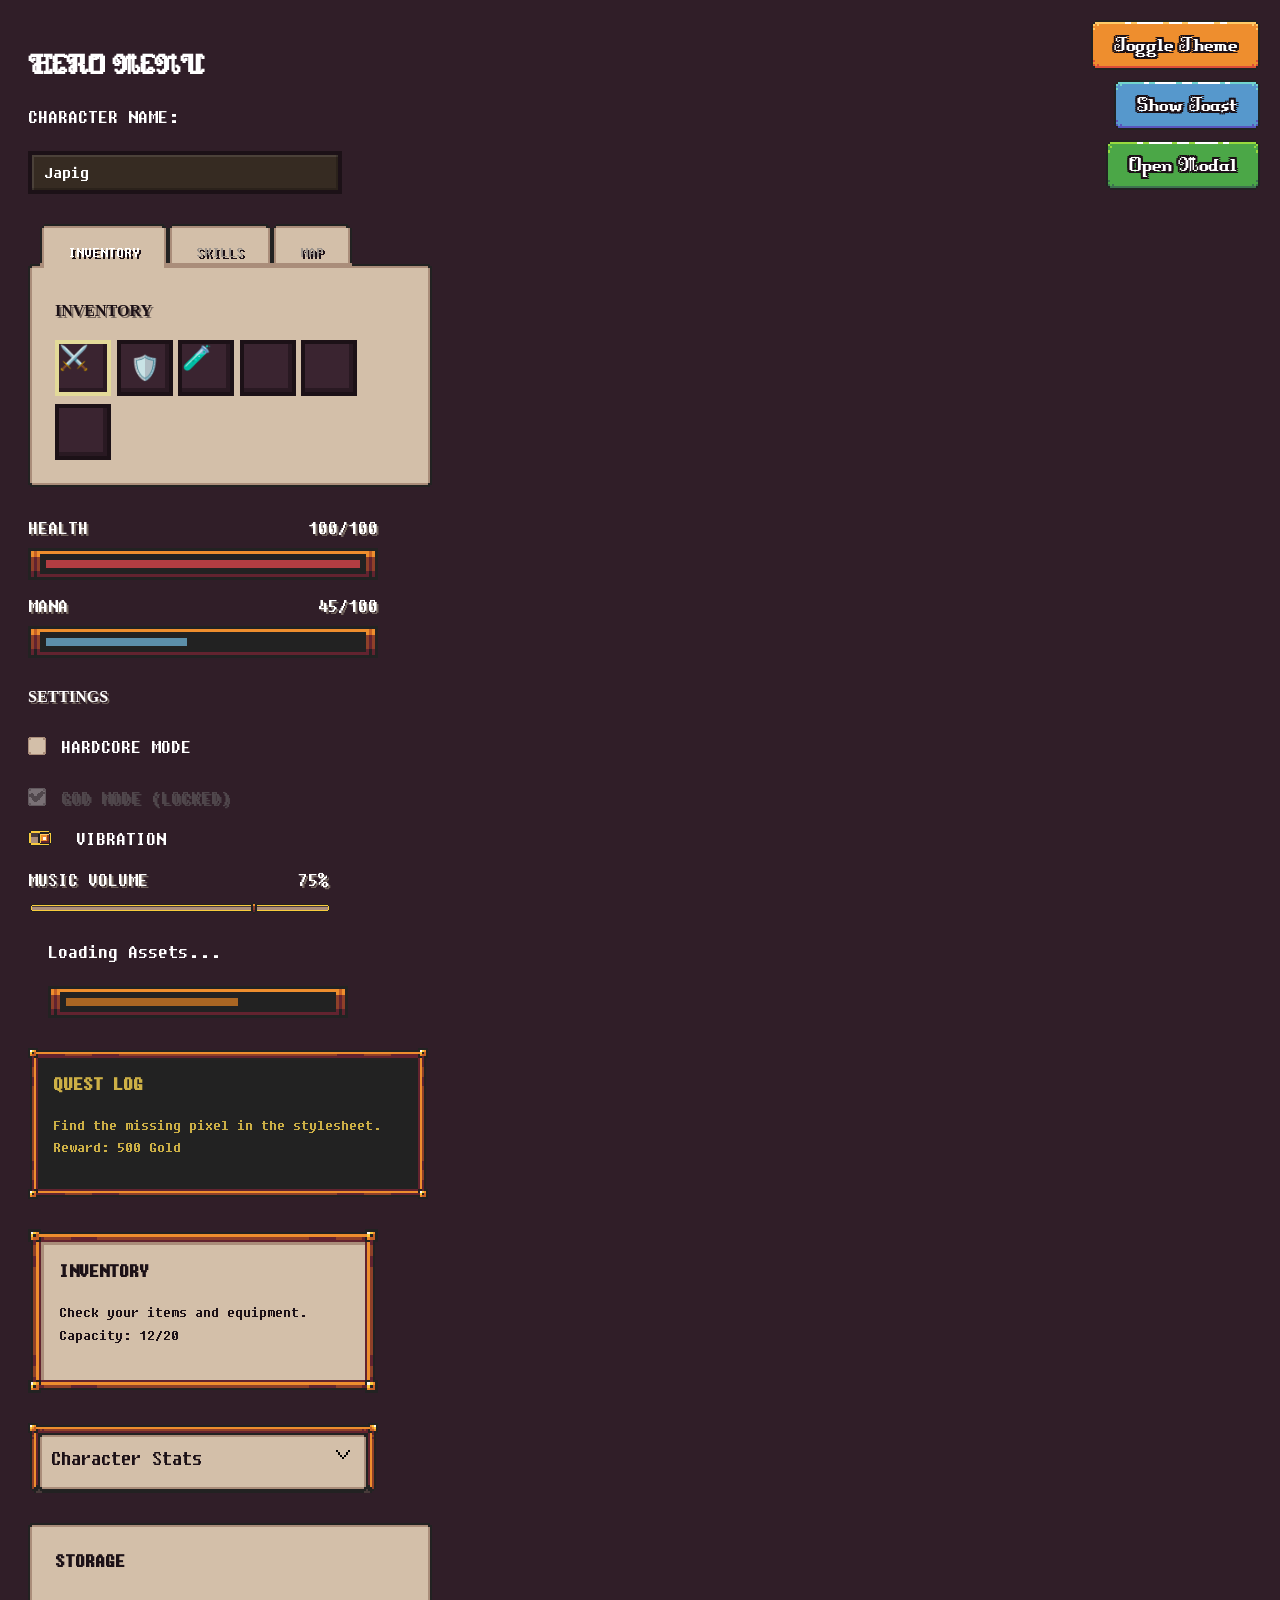
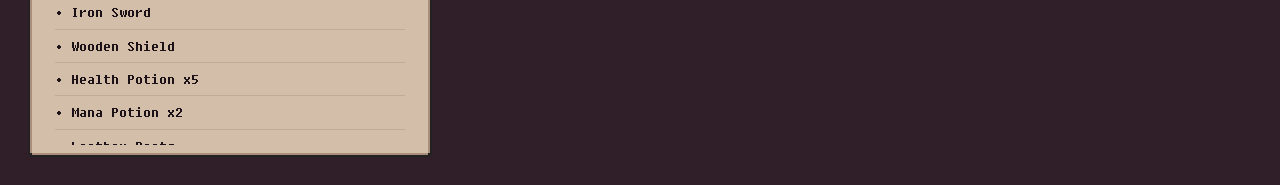
==== commit 3e281724: "Refactor code structure for improved readability and maintainability" ====
--- a/menu.html
+++ b/menu.html
@@ -8,7 +8,7 @@
 </head>
 <body>
     <div style="padding: 20px;">
-        <h1 class="text-pixel-shadow">HERO MENU</h1>
+        <h1 class="text-pixel-shadow";>HERO MENU</h1>
         <button id="theme-toggle" class="btn btn-yellow" style="position: absolute; top: 20px; right: 20px;">Toggle Theme</button>
         <button id="toast-trigger" class="btn btn-blue" style="position: absolute; top: 80px; right: 20px;">Show Toast</button>
         <button id="modal-trigger" class="btn btn-green" style="position: absolute; top: 140px; right: 20px;">Open Modal</button>
@@ -19,40 +19,49 @@
         </div>
 
         <div class="pixel-tabs">
-            <div class="pixel-tab active">INVENTORY</div>
-            <div class="pixel-tab">SKILLS</div>
-            <div class="pixel-tab">MAP</div>
-        </div>
-
-   <div class="pixel-panel" style="max-width: 500px; max-height: none;">
-       <h2 style="margin-bottom: 40px; text-shadow: 2px 2px 0px var(--text-shadow);">SELECT CLASS</h2>
-
-    <div class="pixel-radio-group">
-        <label class="pixel-radio">
-            <input type="radio" checked="checked" name="class">
-            <span class="checkmark"></span>
-            <span class="label-text">WARRIOR</span>
-        </label>
-        
-        <label class="pixel-radio">
-            <input type="radio" name="class">
-            <span class="checkmark"></span>
-            <span class="label-text">PALADIN</span>
-        </label>
-        
-        <label class="pixel-radio">
-            <input type="radio" name="class">
-            <span class="checkmark"></span>
-            <span class="label-text">MAGE</span>
-        </label>
-        
-        <label class="pixel-radio">
-            <input type="radio" name="class" disabled>
-            <span class="checkmark"></span>
-            <span class="label-text">NECROMANCER (LOCKED)</span>
-        </label>
-    </div> 
-    </div>
+            <div class="pixel-tab active" data-tab="inventory">INVENTORY</div>
+            <div class="pixel-tab" data-tab="skills">SKILLS</div>
+            <div class="pixel-tab" data-tab="map">MAP</div>
+        </div>
+
+        <div id="inventory" class="tab-content active">
+            <div class="pixel-panel" style="max-width: 350px; max-height: none;">
+                <h2 style="margin-bottom: 20px; text-shadow: 2px 2px 0px var(--text-shadow);">INVENTORY</h2>
+                <div class="pixel-grid" style="max-width: 300px;">
+                    <div class="pixel-slot active pixel-tooltip">
+                        <span style="font-size: 24px;">⚔️</span>
+                        <span class="tooltip-text">IRON SWORD<br><span style="color: #4b7734;">+5 DMG</span></span>
+                    </div>
+                    <div class="pixel-slot"><span style="font-size: 24px;">🛡️</span></div>
+                    <div class="pixel-slot pixel-tooltip">
+                        <span style="font-size: 24px;">🧪</span>
+                        <span class="tooltip-text">HEALTH POTION<br><span style="color: var(--pui-color-14);">Restores 50 HP</span></span>
+                    </div>
+                    <div class="pixel-slot"></div>
+                    <div class="pixel-slot"></div>
+                    <div class="pixel-slot"></div>
+                </div>
+            </div>
+        </div>
+
+        <div id="skills" class="tab-content">
+            <div class="pixel-panel" style="max-width: 500px; max-height: none;">
+                <h2 style="margin-bottom: 40px; text-shadow: 2px 2px 0px var(--text-shadow);">SELECT CLASS</h2>
+                <div class="pixel-radio-group">
+                    <label class="pixel-radio"><input type="radio" checked="checked" name="class"><span class="checkmark"></span><span class="label-text">WARRIOR</span></label>
+                    <label class="pixel-radio"><input type="radio" name="class"><span class="checkmark"></span><span class="label-text">PALADIN</span></label>
+                    <label class="pixel-radio"><input type="radio" name="class"><span class="checkmark"></span><span class="label-text">MAGE</span></label>
+                    <label class="pixel-radio"><input type="radio" name="class" disabled><span class="checkmark"></span><span class="label-text">NECROMANCER (LOCKED)</span></label>
+                </div>
+            </div>
+        </div>
+
+        <div id="map" class="tab-content">
+            <div class="pixel-panel" style="max-width: 500px; max-height: none;">
+                <h2 style="text-shadow: 2px 2px 0px var(--text-shadow);">WORLD MAP</h2>
+                <p class="label-text">The map is currently shrouded in fog...</p>
+            </div>
+        </div>
 
     <div style="margin-top: 30px; max-width: 350px;">
         <div class="slider-label"><span>HEALTH</span><span>100/100</span></div>
@@ -64,22 +73,6 @@
         <div class="pixel-progress pixel-progress-blue">
             <div class="pixel-progress-fill" style="width: 45%;"></div>
         </div>
-    </div>
-
-    <h2 style="margin-top: 30px; margin-bottom: 20px; text-shadow: 2px 2px 0px var(--text-shadow);">INVENTORY</h2>
-    <div class="pixel-grid" style="max-width: 300px;">
-        <div class="pixel-slot active pixel-tooltip">
-            <span style="font-size: 24px;">⚔️</span>
-            <span class="tooltip-text">IRON SWORD<br><span style="color: #4b7734;">+5 DMG</span></span>
-        </div>
-        <div class="pixel-slot"><span style="font-size: 24px;">🛡️</span></div>
-        <div class="pixel-slot pixel-tooltip">
-            <span style="font-size: 24px;">🧪</span>
-            <span class="tooltip-text">HEALTH POTION<br><span style="color: var(--pui-color-14);">Restores 50 HP</span></span>
-        </div>
-        <div class="pixel-slot"></div>
-        <div class="pixel-slot"></div>
-        <div class="pixel-slot"></div>
     </div>
 
     <h2 style="margin-top: 30px; margin-bottom: 20px; text-shadow: 2px 2px 0px var(--text-shadow);">SETTINGS</h2>
@@ -125,12 +118,12 @@
 
     <div class="pixel-box" style="margin-top: 30px; max-width: 350px;">
         <h3 class="label-text" style="margin-top: 0;">QUEST LOG</h3>
-        <p style="font-family: sans-serif; line-height: 1.4;">Find the missing pixel in the stylesheet.<br>Reward: 500 Gold</p>
+        <p style="font-family: FSEX302; font-size: 1em; line-height: 1.4;">Find the missing pixel in the stylesheet.<br>Reward: 500 Gold</p>
     </div>
 
     <div class="pixel-box-2" style="margin-top: 30px; max-width: 350px;">
         <h3 class="label-text" style="margin-top: 0;">INVENTORY</h3>
-        <p style="font-family: sans-serif; line-height: 1.4;">Check your items and equipment.<br>Capacity: 12/20</p>
+        <p style="font-family: FSEX302; font-size: 1; line-height: 1.4;">Check your items and equipment.<br>Capacity: 12/20</p>
     </div>
 
 <details class="pixel-accordion" style="margin-top: 30px; max-width: 350px;">
@@ -140,37 +133,37 @@
   </summary>
   <div class="accordion-content">
     <ul class="pixel-panel-base">
-      <li>Strength: 15</li>
-      <li>Agility: 12</li>
-      <li>Intelligence: 8</li>
+      <li style="font-family: FSEX302;">Strength: 15</li>
+      <li style="font-family: FSEX302;">Agility: 12</li>
+      <li style="font-family: FSEX302;">Intelligence: 8</li>
     </ul>
   </div>
 </details>
 
 <div class="pixel-panel" style="margin-top: 30px; max-width: 350px;">
     <h3 class="label-text" style="margin-top: 0; position: sticky; top: -15px; background-color: var(--pui-color-32); padding-bottom: 5px;">STORAGE</h3>
-    <ul style="list-style: none; padding: 0; margin: 0; font-family: sans-serif; line-height: 1.6;">
-        <li style="border-bottom: 1px solid rgba(0,0,0,0.1); padding: 5px 0;">• Iron Sword</li>
-        <li style="border-bottom: 1px solid rgba(0,0,0,0.1); padding: 5px 0;">• Wooden Shield</li>
-        <li style="border-bottom: 1px solid rgba(0,0,0,0.1); padding: 5px 0;">• Health Potion x5</li>
-        <li style="border-bottom: 1px solid rgba(0,0,0,0.1); padding: 5px 0;">• Mana Potion x2</li>
-        <li style="border-bottom: 1px solid rgba(0,0,0,0.1); padding: 5px 0;">• Leather Boots</li>
-        <li style="border-bottom: 1px solid rgba(0,0,0,0.1); padding: 5px 0;">• Rusty Key</li>
-        <li style="border-bottom: 1px solid rgba(0,0,0,0.1); padding: 5px 0;">• Dragon Scale</li>
-        <li style="border-bottom: 1px solid rgba(0,0,0,0.1); padding: 5px 0;">• Old Map</li>
-        <li style="padding: 5px 0;">• Smoke Bomb</li>
+    <ul style= "list-style: none; padding: 0; margin: 0;">
+        <li style="font-family: FSEX302; border-bottom: 1px solid rgba(0,0,0,0.1); padding: 5px 0;">• Iron Sword</li>
+        <li style="font-family: FSEX302; border-bottom: 1px solid rgba(0,0,0,0.1); padding: 5px 0;">• Wooden Shield</li>
+        <li style="font-family: FSEX302; border-bottom: 1px solid rgba(0,0,0,0.1); padding: 5px 0;">• Health Potion x5</li>
+        <li style="font-family: FSEX302; border-bottom: 1px solid rgba(0,0,0,0.1); padding: 5px 0;">• Mana Potion x2</li>
+        <li style="font-family: FSEX302; border-bottom: 1px solid rgba(0,0,0,0.1); padding: 5px 0;">• Leather Boots</li>
+        <li style="font-family: FSEX302; border-bottom: 1px solid rgba(0,0,0,0.1); padding: 5px 0;">• Rusty Key</li>
+        <li style="font-family: FSEX302; border-bottom: 1px solid rgba(0,0,0,0.1); padding: 5px 0;">• Dragon Scale</li>
+        <li style="font-family: FSEX302; border-bottom: 1px solid rgba(0,0,0,0.1); padding: 5px 0;">• Old Map</li>
+        <li style="font-family: FSEX302; padding: 5px 0;">• Smoke Bomb</li>
     </ul>
 </div>
 
     <div id="demo-toast" class="pixel-toast">
         <span class="pixel-badge">NEW</span>
-        <span style="margin-left: 10px; font-family: 'FFS', sans-serif;">Item Picked Up!</span>
+        <span style="margin-left: 10px; font-family: 'FSEX302', sans-serif;">Item Picked Up!</span>
     </div>
 
     <div id="demo-modal" class="pixel-modal-backdrop">
         <div class="pixel-modal">
             <h2 class="text-pixel-shadow">SYSTEM MODAL</h2>
-            <p style="font-family: 'FFS', sans-serif; margin: 20px 0;">This is a Dungui Modal component. It uses the panel image slice for its border and an overlay backdrop.</p>
+            <p style="font-family: 'FSEX302', sans-serif; margin: 20px 0;">This is a Dungui Modal component. It uses the panel image slice for its border and an overlay backdrop.</p>
             <button id="modal-close" class="btn btn-red">CLOSE</button>
         </div>
     </div>
@@ -196,6 +189,17 @@
         const closeBtn = document.getElementById('modal-close');
         modalBtn.addEventListener('click', () => { modal.style.display = 'flex'; });
         closeBtn.addEventListener('click', () => { modal.style.display = 'none'; });
+
+        const tabs = document.querySelectorAll('.pixel-tab');
+        const contents = document.querySelectorAll('.tab-content');
+        tabs.forEach(tab => {
+            tab.addEventListener('click', () => {
+                const target = tab.getAttribute('data-tab');
+                tabs.forEach(t => t.classList.remove('active'));
+                tab.classList.add('active');
+                contents.forEach(c => c.classList.toggle('active', c.id === target));
+            });
+        });
     </script>
 </body>
 </html>
--- a/style.css
+++ b/style.css
@@ -1,6 +1,36 @@
 @font-face {
-  font-family: 'FFS';
-  src: url('assets/fonts/FFS.ttf');
+  font-family: 'PressStart2P';
+  src: url('assets/fonts/PressStart2p-Regular.ttf');
+}
+
+@font-face {
+  font-family: 'DungeonFont';
+  src: url('assets/fonts/DungeonFont.ttf');
+}
+
+@font-face {
+  font-family: 'FSEX302';
+  src: url('assets/fonts/FSEX302.ttf');
+}
+
+h1 { 
+  font-family: 'DungeonFont', sans-serif;
+  display: block;
+  font-size: 2em;
+  margin-top: 0.67em;
+  margin-bottom: 0.67em;
+  margin-left: 0;
+  margin-right: 0;
+}
+
+h2 { 
+  font-family: 'PressStart2P';
+  display: block;
+  font-size: 1em;
+  margin-top: 0.67em;
+  margin-bottom: 0.67em;
+  margin-left: 0;
+  margin-right: 0;
 }
 
 :root {
@@ -48,7 +78,7 @@
   /* Semantic Variables (Default Dark Mode) */
   --bg-body: var(--pui-color-1);
   --text-main: var(--pui-color-31);
-  --text-shadow: var(--pui-color-0);
+  --text-shadow: var(--pui-color-20);
 
   --input-bg: var(--pui-color-4);
   --input-border: var(--pui-color-0);
@@ -93,12 +123,20 @@
   border-image-width: 8px;
   color: var(--pui-color-31); /* Buttons keep white text in both modes */
   padding: 10px 20px;
-  font-family: 'FFS', sans-serif;
-  font-size: 20px;
+  font-family: 'DungeonFont', sans-serif;
+  font-size: 24px;
   cursor: url('assets/cursor_glove.png'), pointer;
   image-rendering: pixelated;
   -webkit-font-smoothing: none;
-  text-shadow: 2px 2px 0px var(--pui-color-0);
+    text-shadow: 
+    2px 0 0 var(--pui-color-0), 
+    -2px 0 0 var(--pui-color-0), 
+    0 2px 0 var(--pui-color-0), 
+    0 -2px 0 var(--pui-color-0),
+    2px 2px 0 var(--pui-color-0), 
+    -2px -2px 0 var(--pui-color-0), 
+    2px -2px 0 var(--pui-color-0), 
+    -2px 2px 0 var(--pui-color-0);
   transition: transform 0.05s, filter 0.05s;
 }
 
@@ -198,8 +236,8 @@
         }
 
         .label-text {
-           font-family: 'FFS', sans-serif; 
-           font-size: 24px;
+           font-family: 'FSEX302', sans-serif; 
+           font-size: 20px;
           transition: color 0.2s;
         }
 
@@ -294,7 +332,7 @@
 .slider-label {
   display: flex;
   justify-content: space-between;
-  font-family: 'FFS', sans-serif;
+  font-family: 'FSEX302', sans-serif;
   font-size: 20px;
   margin-bottom: 10px;
   text-shadow: 2px 2px 0px var(--text-shadow);
@@ -432,6 +470,12 @@
 
 /* --- Pixel Content Box --- */
 
+p, li {
+  font-family: 'PixelBody', sans-serif;
+  -webkit-font-smoothing: none;
+  line-height: 1.4;
+}
+
 .pixel-box {
   background-color: transparent;
   border: 10px solid transparent;
@@ -444,11 +488,12 @@
 }
 
 .pixel-box-2 {
-  background-color: transparent;
-  border: 12px solid transparent;
+  box-sizing: border-box;
+  background-color: transparent;
+  border: 16px solid transparent;
   border-image-source: url('assets/box2.svg');
   border-image-slice: 6 fill;
-  border-image-width: 12px;
+  border-image-width: 16px;
   padding: 15px;
   image-rendering: pixelated;
   color: var(--pui-color-0);
@@ -513,7 +558,7 @@
   align-items: center;
   cursor: url('assets/cursor_glove.png'), pointer;
   outline-style: none;
-  font-family: 'FFS', sans-serif;
+  font-family: 'FSEX302', sans-serif;
   font-size: 22px;
   user-select: none;
 }
@@ -581,7 +626,7 @@
   border: 4px solid var(--input-border);
   color: var(--text-main);
   padding: 8px 12px;
-  font-family: 'FFS', sans-serif;
+  font-family: 'FSEX302', sans-serif;
   font-size: 18px;
   outline: none;
   image-rendering: pixelated;
@@ -653,7 +698,7 @@
 .pixel-badge {
   display: inline-block;
   padding: 2px 8px;
-  font-family: 'FFS', sans-serif;
+  font-family: 'FSEX302', sans-serif;
   font-size: 14px;
   background-color: var(--pui-color-14);
   color: white;
@@ -679,7 +724,7 @@
   border-image-width: 12px;
   color: var(--pui-color-25);
   padding: 8px 16px;
-  font-family: 'FFS', sans-serif;
+  font-family: 'FSEX302', sans-serif;
   font-size: 16px;
   cursor: url('assets/cursor_glove.png'), pointer;
   image-rendering: pixelated;
@@ -731,6 +776,15 @@
 .cursor-sword { cursor: url('assets/cursor_sword.png'), auto; }
 .cursor-pointer { cursor: url('assets/cursor_pointer.png'), auto; }
 
+/* --- Tab Content --- */
+.tab-content {
+  display: none;
+}
+
+.tab-content.active {
+  display: block;
+}
+
 /* --- Modal Overlay --- */
 .pixel-modal-backdrop {
   position: fixed;
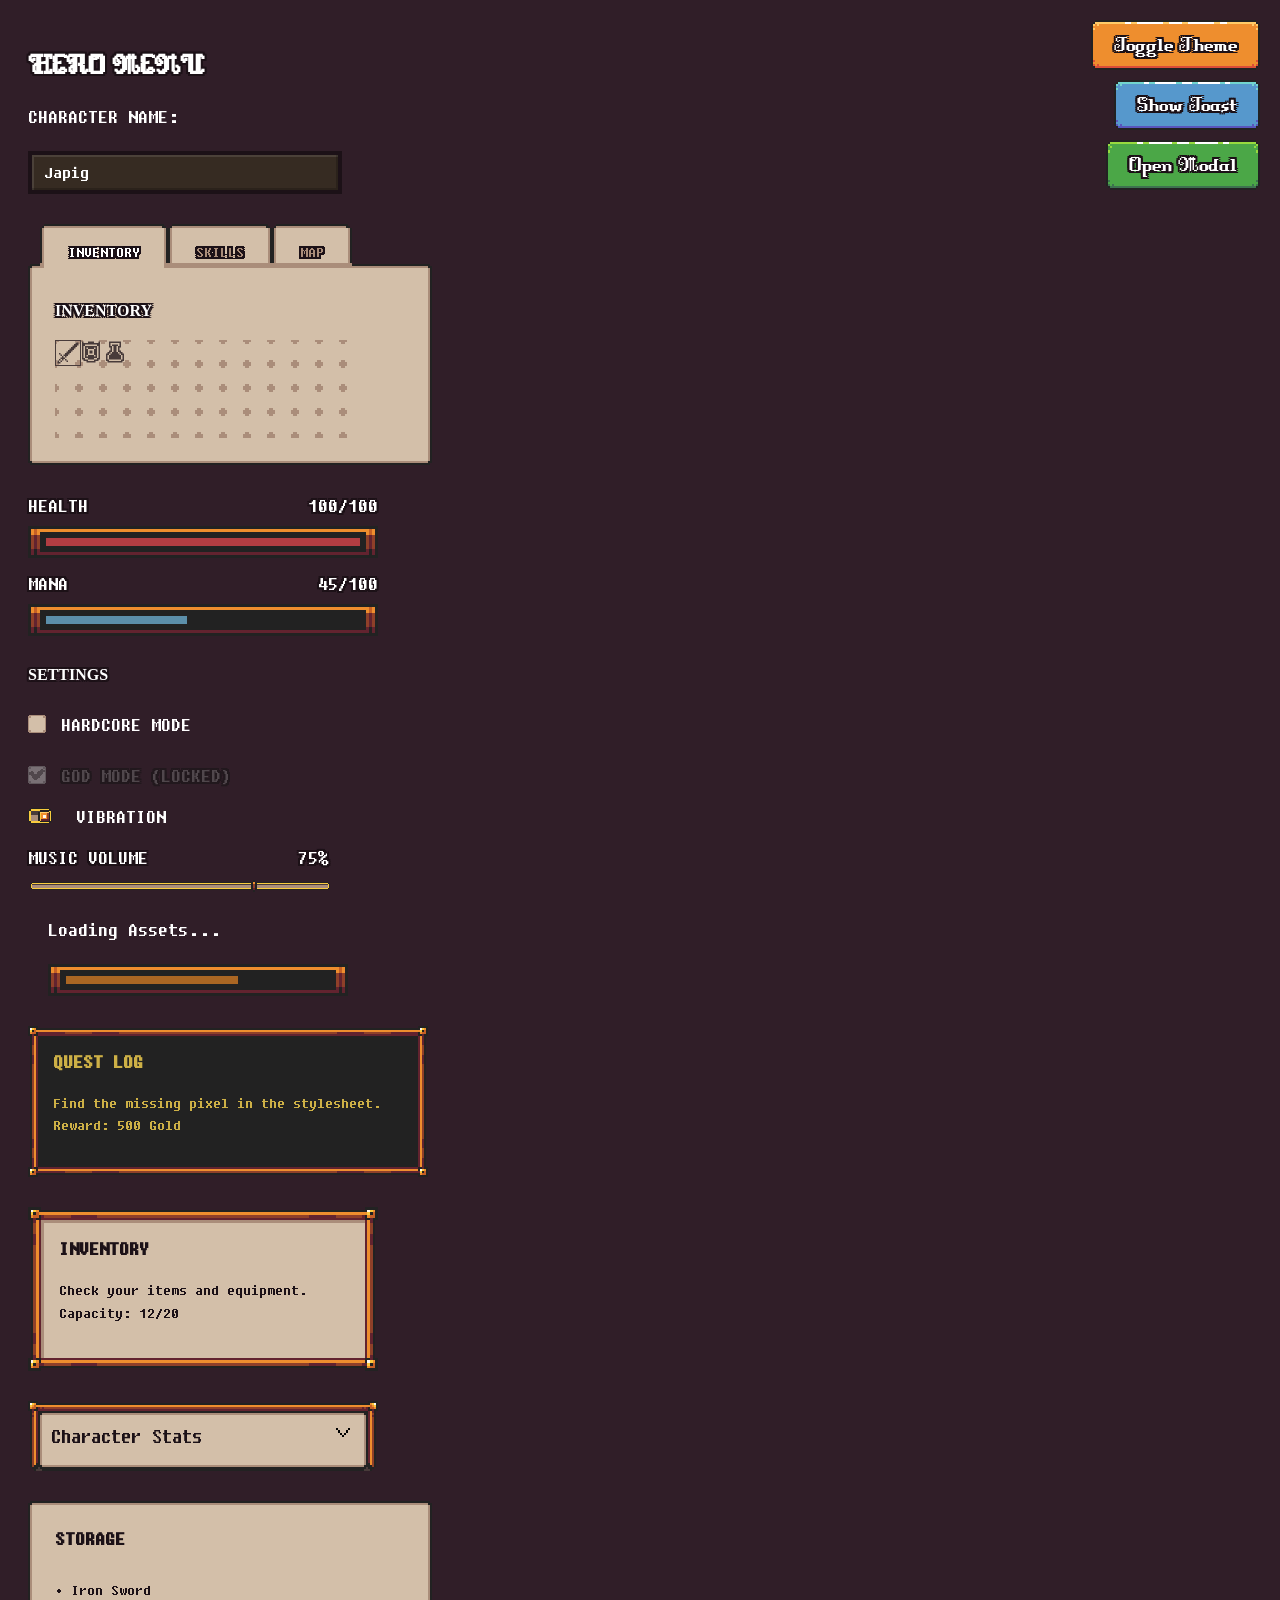
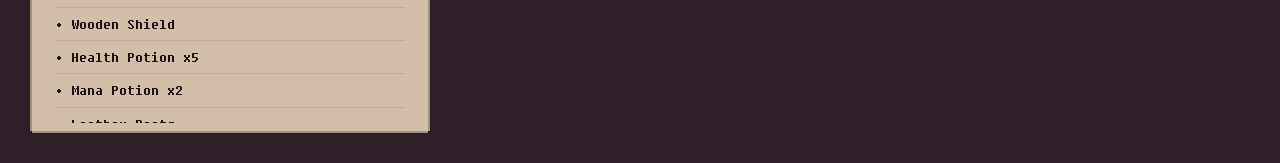
==== commit 517edeb2: "Refactor code structure for improved readability and maintainability" ====
--- a/menu.html
+++ b/menu.html
@@ -8,7 +8,7 @@
 </head>
 <body>
     <div style="padding: 20px;">
-        <h1 class="text-pixel-shadow";>HERO MENU</h1>
+        <h1 class="text-pixel-shadow">HERO MENU</h1>
         <button id="theme-toggle" class="btn btn-yellow" style="position: absolute; top: 20px; right: 20px;">Toggle Theme</button>
         <button id="toast-trigger" class="btn btn-blue" style="position: absolute; top: 80px; right: 20px;">Show Toast</button>
         <button id="modal-trigger" class="btn btn-green" style="position: absolute; top: 140px; right: 20px;">Open Modal</button>
@@ -26,27 +26,64 @@
 
         <div id="inventory" class="tab-content active">
             <div class="pixel-panel" style="max-width: 350px; max-height: none;">
-                <h2 style="margin-bottom: 20px; text-shadow: 2px 2px 0px var(--text-shadow);">INVENTORY</h2>
+                <h2 class="text-pixel-shadow" style="margin-bottom: 20px;">INVENTORY</h2>
                 <div class="pixel-grid" style="max-width: 300px;">
                     <div class="pixel-slot active pixel-tooltip">
-                        <span style="font-size: 24px;">⚔️</span>
+                         <svg class="pixel-icon">
+                            <use href="assets/pixel-spritesheet.svg#long_sword"></use>
+                        </svg>
                         <span class="tooltip-text">IRON SWORD<br><span style="color: #4b7734;">+5 DMG</span></span>
                     </div>
-                    <div class="pixel-slot"><span style="font-size: 24px;">🛡️</span></div>
+                    <div class="pixel-slot">
+                        <svg class="pixel-icon"><use href="assets/pixel-spritesheet.svg#heater_shield"></use></svg>
+                    </div>
                     <div class="pixel-slot pixel-tooltip">
-                        <span style="font-size: 24px;">🧪</span>
+                        <svg class="pixel-icon"><use href="assets/pixel-spritesheet.svg#flask_full"></use></svg>
                         <span class="tooltip-text">HEALTH POTION<br><span style="color: var(--pui-color-14);">Restores 50 HP</span></span>
                     </div>
                     <div class="pixel-slot"></div>
                     <div class="pixel-slot"></div>
                     <div class="pixel-slot"></div>
+                    <div class="pixel-slot"></div>
+                    <div class="pixel-slot"></div>
+                    <div class="pixel-slot"></div>
+                    <div class="pixel-slot"></div>
+                    <div class="pixel-slot"></div>
+                    <div class="pixel-slot"></div>
+                    <div class="pixel-slot"></div>
+                    <div class="pixel-slot"></div>
+                    <div class="pixel-slot"></div>
+                    <div class="pixel-slot"></div>
+                    <div class="pixel-slot"></div>
+                    <div class="pixel-slot"></div>
+                    <div class="pixel-slot"></div>
+                    <div class="pixel-slot"></div>
+                    <div class="pixel-slot"></div>
+                    <div class="pixel-slot"></div>
+                    <div class="pixel-slot"></div>
+                    <div class="pixel-slot"></div>
+                    <div class="pixel-slot"></div>
+                    <div class="pixel-slot"></div>
+                    <div class="pixel-slot"></div>
+                    <div class="pixel-slot"></div>
+                    <div class="pixel-slot"></div>
+                    <div class="pixel-slot"></div>
+                    <div class="pixel-slot"></div>
+                    <div class="pixel-slot"></div>
+                    <div class="pixel-slot"></div>
+                    <div class="pixel-slot"></div>
+                    <div class="pixel-slot"></div>
+                    <div class="pixel-slot"></div>
+                    <div class="pixel-slot"></div>
+                    <div class="pixel-slot"></div>
+                    <div class="pixel-slot"></div>
                 </div>
             </div>
         </div>
 
         <div id="skills" class="tab-content">
-            <div class="pixel-panel" style="max-width: 500px; max-height: none;">
-                <h2 style="margin-bottom: 40px; text-shadow: 2px 2px 0px var(--text-shadow);">SELECT CLASS</h2>
+            <div class="pixel-panel" style="max-width: 350px; max-height: none;">
+                <h2 class="text-pixel-shadow" style="margin-bottom: 40px;">SELECT CLASS</h2>
                 <div class="pixel-radio-group">
                     <label class="pixel-radio"><input type="radio" checked="checked" name="class"><span class="checkmark"></span><span class="label-text">WARRIOR</span></label>
                     <label class="pixel-radio"><input type="radio" name="class"><span class="checkmark"></span><span class="label-text">PALADIN</span></label>
@@ -57,8 +94,8 @@
         </div>
 
         <div id="map" class="tab-content">
-            <div class="pixel-panel" style="max-width: 500px; max-height: none;">
-                <h2 style="text-shadow: 2px 2px 0px var(--text-shadow);">WORLD MAP</h2>
+            <div class="pixel-panel" style="max-width: 350px; max-height: none;">
+                <h2 class="text-pixel-shadow">WORLD MAP</h2>
                 <p class="label-text">The map is currently shrouded in fog...</p>
             </div>
         </div>
@@ -75,7 +112,7 @@
         </div>
     </div>
 
-    <h2 style="margin-top: 30px; margin-bottom: 20px; text-shadow: 2px 2px 0px var(--text-shadow);">SETTINGS</h2>
+    <h2 class="text-pixel-shadow" style="margin-top: 30px; margin-bottom: 20px;">SETTINGS</h2>
     <div class="pixel-radio-group">
         <label class="pixel-checkbox">
             <input type="checkbox">
--- a/style.css
+++ b/style.css
@@ -25,6 +25,7 @@
 
 h2 { 
   font-family: 'PressStart2P';
+  color: var(--pui-color-31);
   display: block;
   font-size: 1em;
   margin-top: 0.67em;
@@ -45,7 +46,7 @@
   /* Mid Tones */
   --pui-color-6: #2b3154;   /* [cite: 1] */
   --pui-color-7: #6d2324;   /* [cite: 1] */
-  --pui-color-8: #4f3740;   /* [cite: 1] */
+  --pui-color-8: #483b3a;   /* [cite: 1] */
   --pui-color-9: #354628;   /* [cite: 1] */
   --pui-color-10: #60452b;  /* [cite: 1] */
   --pui-color-11: #803d37;  /* [cite: 1] */
@@ -66,7 +67,7 @@
 
   /* Light Tones (Paper/Highlights) */
   --pui-color-24: #8b9c68;  /* [cite: 2] */
-  --pui-color-25: #9d958e;  /* [cite: 2] */
+  --pui-color-25: #aa8d7a;  /* [cite: 2] */
   --pui-color-26: #c19b6f;  /* [cite: 2] */
   --pui-color-27: #8db8cd;  /* [cite: 2] */
   --pui-color-28: #cdb046;  /* [cite: 2] */
@@ -90,12 +91,23 @@
 
   --slider-track-border: var(--pui-color-28);
   --slider-thumb: var(--pui-color-28);
+
+  /* Reusable Pixel Outline */
+  --pui-shadow-outline: 
+    2px 0 0 var(--pui-color-0), 
+    -2px 0 0 var(--pui-color-0), 
+    0 2px 0 var(--pui-color-0), 
+    0 -2px 0 var(--pui-color-0),
+    2px 2px 0 var(--pui-color-0), 
+    -2px -2px 0 var(--pui-color-0), 
+    2px -2px 0 var(--pui-color-0), 
+    -2px 2px 0 var(--pui-color-0);
 }
 
 /* Light Mode Overrides */
 [data-theme="light"] {
   --bg-body: var(--pui-color-29); /* Parchment color */
-  --text-main: var(--pui-color-4); /* Dark ink text */
+  --text-main: var(--pui-color-31); /* Dark ink text */
   --text-shadow: rgba(0,0,0,0.1);
 
   --input-bg: var(--pui-color-31); /* White paper inputs */
@@ -108,6 +120,11 @@
 
   --slider-track-border: var(--pui-color-14);
   --slider-thumb: var(--pui-color-14);
+}
+
+/* Utility Class for Pixel Shadow */
+.text-pixel-shadow {
+  text-shadow: var(--pui-shadow-outline);
 }
 
 body {
@@ -128,15 +145,7 @@
   cursor: url('assets/cursor_glove.png'), pointer;
   image-rendering: pixelated;
   -webkit-font-smoothing: none;
-    text-shadow: 
-    2px 0 0 var(--pui-color-0), 
-    -2px 0 0 var(--pui-color-0), 
-    0 2px 0 var(--pui-color-0), 
-    0 -2px 0 var(--pui-color-0),
-    2px 2px 0 var(--pui-color-0), 
-    -2px -2px 0 var(--pui-color-0), 
-    2px -2px 0 var(--pui-color-0), 
-    -2px 2px 0 var(--pui-color-0);
+  text-shadow: var(--pui-shadow-outline);
   transition: transform 0.05s, filter 0.05s;
 }
 
@@ -232,7 +241,7 @@
         /* Special "Active/Selected" glow for the label */
         .pixel-radio input:checked ~ span {
             color: var(--accent-fill);
-            text-shadow: 1.5px 1.5px 0px var(--text-shadow);
+            text-shadow: var(--pui-shadow-outline);
         }
 
         .label-text {
@@ -306,7 +315,7 @@
 /* Active state for label */
 .pixel-checkbox input:checked ~ span {
   color: var(--accent-fill);
-  text-shadow: 1.5px 1.5px 0px var(--text-shadow);
+  text-shadow: var(--pui-shadow-outline);
 }
 
 /* Disabled State */
@@ -335,7 +344,7 @@
   font-family: 'FSEX302', sans-serif;
   font-size: 20px;
   margin-bottom: 10px;
-  text-shadow: 2px 2px 0px var(--text-shadow);
+  text-shadow: var(--pui-shadow-outline);
   color: var(--text-main);
 }
 
@@ -640,30 +649,45 @@
 /* --- Inventory Slots --- */
 .pixel-grid {
   display: grid;
-  grid-template-columns: repeat(auto-fill, minmax(48px, 1fr));
-  gap: 8px;
+  grid-template-columns: repeat(auto-fill, 24px);
+
+  background-image: url('assets/slotb.svg');
+  background-repeat: repeat;
+  background-size: 24px 24px;
+  image-rendering: pixelated;
 }
 
 .pixel-slot {
-  width: 48px;
-  height: 48px;
-  background-color: var(--pui-color-2);
-  border: 4px solid var(--pui-color-0);
+  width: 24px;
+  height: 24px;
+  background-color: transparent;
+
   image-rendering: pixelated;
   display: flex;
   align-items: center;
   justify-content: center;
   cursor: url('assets/cursor_sword.png'), auto;
   position: relative;
-  box-shadow: inset -4px -4px 0px rgba(0,0,0,0.3);
 }
 
 .pixel-slot:hover {
-  background-color: var(--pui-color-8);
+  background-color: var(--pui-color-25);
 }
 
 .pixel-slot.active {
-  border-color: var(--pui-color-30);
+  border: 1px solid var(--pui-color-8);
+  box-shadow: inset 0 0 1px rgba(255, 255, 255, 0.2);
+}
+
+/* --- Spritesheet Icons --- */
+.pixel-icon {
+  width: 24px;
+  height: 24px;
+  color: var(--pui-color-8);
+  fill: currentColor;
+  image-rendering: pixelated;
+  display: inline-block;
+  vertical-align: middle;
 }
 
 /* --- Tooltips --- */
@@ -728,7 +752,7 @@
   font-size: 16px;
   cursor: url('assets/cursor_glove.png'), pointer;
   image-rendering: pixelated;
-  text-shadow: 2px 2px 0px var(--pui-color-0);
+  text-shadow: var(--pui-shadow-outline);
   text-transform: uppercase;
   user-select: none;
 }
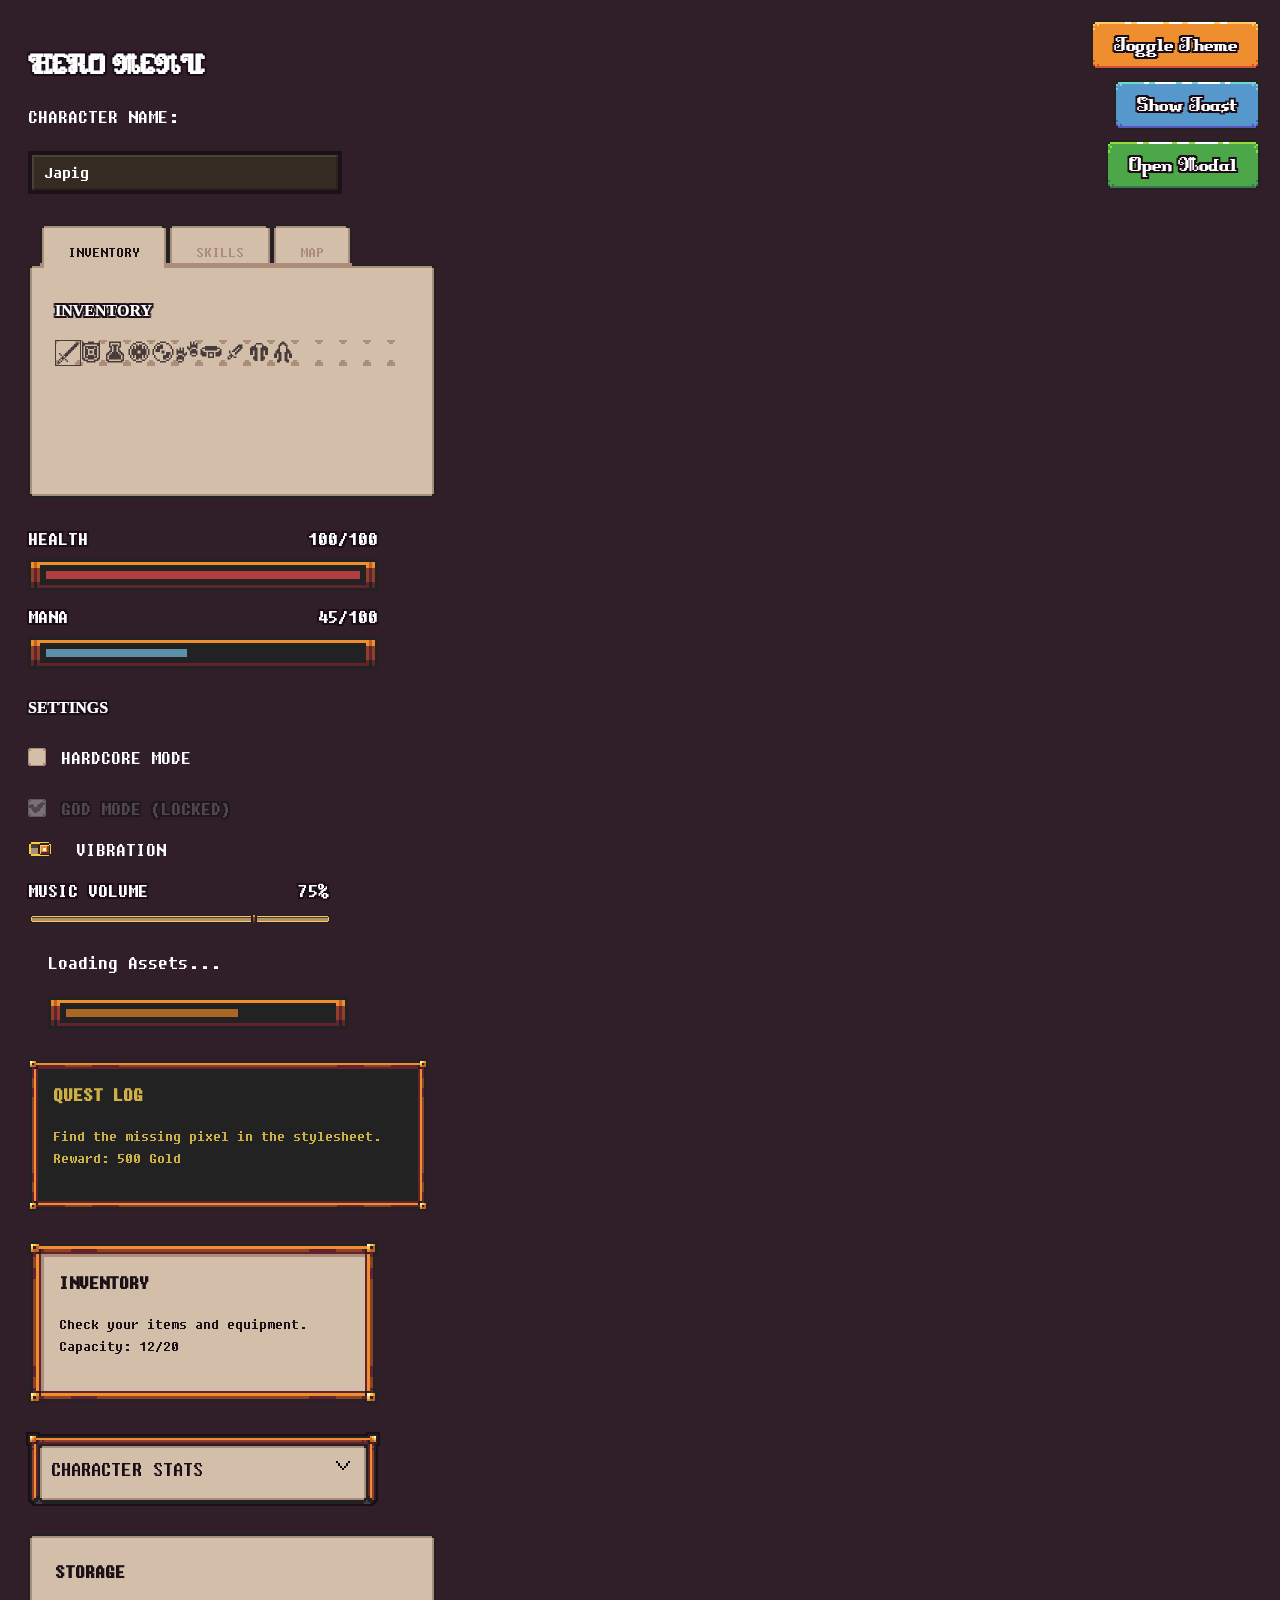
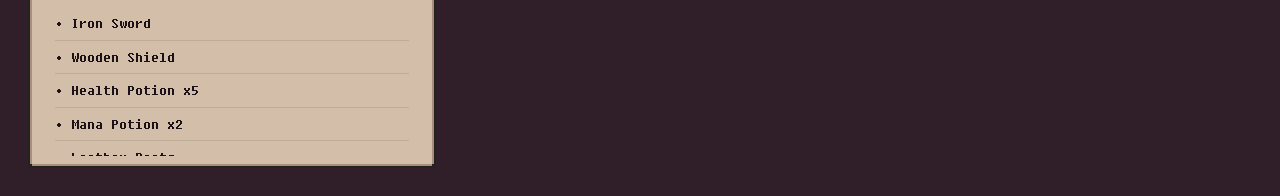
==== commit efd4cba6: "Add pixel filters for enhanced visual effects; update button styles and tooltip design" ====
--- a/menu.html
+++ b/menu.html
@@ -7,11 +7,33 @@
     <link rel="stylesheet" href="style.css">
 </head>
 <body>
+    <!-- Hidden SVG Filter for Pixel Outline -->
+    <svg style="position: absolute; width: 0; height: 0; pointer-events: none;" aria-hidden="true">
+        <filter id="pixel-outline" x="-20%" y="-20%" width="140%" height="140%">
+            <feMorphology in="SourceAlpha" operator="dilate" radius="2" result="mask" />
+            <feFlood flood-color="var(--pui-color-0)" result="color" />
+            <feComposite in="color" in2="mask" operator="in" />
+            <feMerge>
+                <feMergeNode />
+                <feMergeNode in="SourceGraphic" />
+            </feMerge>
+        </filter>
+        <filter id="pixel-box-shadow" x="-20%" y="-20%" width="140%" height="140%">
+            <feOffset in="SourceAlpha" dx="4" dy="4" result="offset" />
+            <feFlood flood-color="rgba(0,0,0,0.25)" result="color" />
+            <feComposite in="color" in2="offset" operator="in" />
+            <feMerge>
+                <feMergeNode />
+                <feMergeNode in="SourceGraphic" />
+            </feMerge>
+        </filter>
+    </svg>
+
     <div style="padding: 20px;">
         <h1 class="text-pixel-shadow">HERO MENU</h1>
-        <button id="theme-toggle" class="btn btn-yellow" style="position: absolute; top: 20px; right: 20px;">Toggle Theme</button>
-        <button id="toast-trigger" class="btn btn-blue" style="position: absolute; top: 80px; right: 20px;">Show Toast</button>
-        <button id="modal-trigger" class="btn btn-green" style="position: absolute; top: 140px; right: 20px;">Open Modal</button>
+        <button id="theme-toggle" class="btn btn-yellow" style="position: absolute; top: 20px; right: 20px;"><span class="text-pixel-shadow">Toggle Theme</span></button>
+        <button id="toast-trigger" class="btn btn-blue" style="position: absolute; top: 80px; right: 20px;"><span class="text-pixel-shadow">Show Toast</span></button>
+        <button id="modal-trigger" class="btn btn-green" style="position: absolute; top: 140px; right: 20px;"><span class="text-pixel-shadow">Open Modal</span></button>
 
         <div style="margin-bottom: 30px;">
             <p class="label-text">CHARACTER NAME:</p>
@@ -25,10 +47,10 @@
         </div>
 
         <div id="inventory" class="tab-content active">
-            <div class="pixel-panel" style="max-width: 350px; max-height: none;">
+            <div class="pixel-panel">
                 <h2 class="text-pixel-shadow" style="margin-bottom: 20px;">INVENTORY</h2>
-                <div class="pixel-grid" style="max-width: 300px;">
-                    <div class="pixel-slot active pixel-tooltip">
+                <div class="pixel-grid" style="max-width: 350px;">
+                    <div class="pixel-slot active pixel-tooltip left-edge">
                          <svg class="pixel-icon">
                             <use href="assets/pixel-spritesheet.svg#long_sword"></use>
                         </svg>
@@ -41,48 +63,34 @@
                         <svg class="pixel-icon"><use href="assets/pixel-spritesheet.svg#flask_full"></use></svg>
                         <span class="tooltip-text">HEALTH POTION<br><span style="color: var(--pui-color-14);">Restores 50 HP</span></span>
                     </div>
-                    <div class="pixel-slot"></div>
-                    <div class="pixel-slot"></div>
-                    <div class="pixel-slot"></div>
-                    <div class="pixel-slot"></div>
-                    <div class="pixel-slot"></div>
-                    <div class="pixel-slot"></div>
-                    <div class="pixel-slot"></div>
-                    <div class="pixel-slot"></div>
-                    <div class="pixel-slot"></div>
-                    <div class="pixel-slot"></div>
-                    <div class="pixel-slot"></div>
-                    <div class="pixel-slot"></div>
-                    <div class="pixel-slot"></div>
-                    <div class="pixel-slot"></div>
-                    <div class="pixel-slot"></div>
-                    <div class="pixel-slot"></div>
-                    <div class="pixel-slot"></div>
-                    <div class="pixel-slot"></div>
-                    <div class="pixel-slot"></div>
-                    <div class="pixel-slot"></div>
-                    <div class="pixel-slot"></div>
-                    <div class="pixel-slot"></div>
-                    <div class="pixel-slot"></div>
-                    <div class="pixel-slot"></div>
-                    <div class="pixel-slot"></div>
-                    <div class="pixel-slot"></div>
-                    <div class="pixel-slot"></div>
-                    <div class="pixel-slot"></div>
-                    <div class="pixel-slot"></div>
-                    <div class="pixel-slot"></div>
-                    <div class="pixel-slot"></div>
-                    <div class="pixel-slot"></div>
-                    <div class="pixel-slot"></div>
-                    <div class="pixel-slot"></div>
-                    <div class="pixel-slot"></div>
-                    <div class="pixel-slot"></div>
+                    <div class="pixel-slot">
+                        <svg class="pixel-icon"><use href="assets/pixel-spritesheet.svg#wood_buckler"></use></svg>
+                    </div>
+                    <div class="pixel-slot">
+                        <svg class="pixel-icon"><use href="assets/pixel-spritesheet.svg#heraldic_buckler"></use></svg>
+                    </div>
+                    <div class="pixel-slot">
+                        <svg class="pixel-icon"><use href="assets/pixel-spritesheet.svg#glove"></use></svg>
+                    </div>
+                    <div class="pixel-slot">
+                        <svg class="pixel-icon"><use href="assets/pixel-spritesheet.svg#belt"></use></svg>
+                    </div>
+                    <div class="pixel-slot">
+                        <svg class="pixel-icon"><use href="assets/pixel-spritesheet.svg#dagger"></use></svg>
+                    </div>
+                    <div class="pixel-slot">
+                        <svg class="pixel-icon"><use href="assets/pixel-spritesheet.svg#tunic"></use></svg>
+                    </div>
+                    <div class="pixel-slot">
+                        <svg class="pixel-icon"><use href="assets/pixel-spritesheet.svg#robe"></use></svg>
+                    </div>
+
                 </div>
             </div>
         </div>
 
         <div id="skills" class="tab-content">
-            <div class="pixel-panel" style="max-width: 350px; max-height: none;">
+            <div class="pixel-panel">
                 <h2 class="text-pixel-shadow" style="margin-bottom: 40px;">SELECT CLASS</h2>
                 <div class="pixel-radio-group">
                     <label class="pixel-radio"><input type="radio" checked="checked" name="class"><span class="checkmark"></span><span class="label-text">WARRIOR</span></label>
@@ -94,7 +102,7 @@
         </div>
 
         <div id="map" class="tab-content">
-            <div class="pixel-panel" style="max-width: 350px; max-height: none;">
+            <div class="pixel-panel">
                 <h2 class="text-pixel-shadow">WORLD MAP</h2>
                 <p class="label-text">The map is currently shrouded in fog...</p>
             </div>
@@ -155,40 +163,40 @@
 
     <div class="pixel-box" style="margin-top: 30px; max-width: 350px;">
         <h3 class="label-text" style="margin-top: 0;">QUEST LOG</h3>
-        <p style="font-family: FSEX302; font-size: 1em; line-height: 1.4;">Find the missing pixel in the stylesheet.<br>Reward: 500 Gold</p>
+        <p style="font-size: 1em;">Find the missing pixel in the stylesheet.<br>Reward: 500 Gold</p>
     </div>
 
     <div class="pixel-box-2" style="margin-top: 30px; max-width: 350px;">
         <h3 class="label-text" style="margin-top: 0;">INVENTORY</h3>
-        <p style="font-family: FSEX302; font-size: 1; line-height: 1.4;">Check your items and equipment.<br>Capacity: 12/20</p>
+        <p style="font-size: 1;">Check your items and equipment.<br>Capacity: 12/20</p>
     </div>
 
 <details class="pixel-accordion" style="margin-top: 30px; max-width: 350px;">
-  <summary class="pixel-panel-top">
-    Character Stats
+  <summary class="pixel-panel-top text-pixel-shadow">
+    CHARACTER STATS
     <div class="indicator"></div>
   </summary>
   <div class="accordion-content">
-    <ul class="pixel-panel-base">
-      <li style="font-family: FSEX302;">Strength: 15</li>
-      <li style="font-family: FSEX302;">Agility: 12</li>
-      <li style="font-family: FSEX302;">Intelligence: 8</li>
+    <ul class="pixel-panel-base pixel-list">
+      <li>Strength: 15</li>
+      <li>Agility: 12</li>
+      <li>Intelligence: 8</li>
     </ul>
   </div>
 </details>
 
-<div class="pixel-panel" style="margin-top: 30px; max-width: 350px;">
+<div class="pixel-panel" style="margin-top: 30px;">
     <h3 class="label-text" style="margin-top: 0; position: sticky; top: -15px; background-color: var(--pui-color-32); padding-bottom: 5px;">STORAGE</h3>
-    <ul style= "list-style: none; padding: 0; margin: 0;">
-        <li style="font-family: FSEX302; border-bottom: 1px solid rgba(0,0,0,0.1); padding: 5px 0;">• Iron Sword</li>
-        <li style="font-family: FSEX302; border-bottom: 1px solid rgba(0,0,0,0.1); padding: 5px 0;">• Wooden Shield</li>
-        <li style="font-family: FSEX302; border-bottom: 1px solid rgba(0,0,0,0.1); padding: 5px 0;">• Health Potion x5</li>
-        <li style="font-family: FSEX302; border-bottom: 1px solid rgba(0,0,0,0.1); padding: 5px 0;">• Mana Potion x2</li>
-        <li style="font-family: FSEX302; border-bottom: 1px solid rgba(0,0,0,0.1); padding: 5px 0;">• Leather Boots</li>
-        <li style="font-family: FSEX302; border-bottom: 1px solid rgba(0,0,0,0.1); padding: 5px 0;">• Rusty Key</li>
-        <li style="font-family: FSEX302; border-bottom: 1px solid rgba(0,0,0,0.1); padding: 5px 0;">• Dragon Scale</li>
-        <li style="font-family: FSEX302; border-bottom: 1px solid rgba(0,0,0,0.1); padding: 5px 0;">• Old Map</li>
-        <li style="font-family: FSEX302; padding: 5px 0;">• Smoke Bomb</li>
+    <ul class="pixel-list" style="list-style: none; padding: 0; margin: 0;">
+        <li style="border-bottom: 1px solid rgba(0,0,0,0.1); padding: 5px 0;">• Iron Sword</li>
+        <li style="border-bottom: 1px solid rgba(0,0,0,0.1); padding: 5px 0;">• Wooden Shield</li>
+        <li style="border-bottom: 1px solid rgba(0,0,0,0.1); padding: 5px 0;">• Health Potion x5</li>
+        <li style="border-bottom: 1px solid rgba(0,0,0,0.1); padding: 5px 0;">• Mana Potion x2</li>
+        <li style="border-bottom: 1px solid rgba(0,0,0,0.1); padding: 5px 0;">• Leather Boots</li>
+        <li style="border-bottom: 1px solid rgba(0,0,0,0.1); padding: 5px 0;">• Rusty Key</li>
+        <li style="border-bottom: 1px solid rgba(0,0,0,0.1); padding: 5px 0;">• Dragon Scale</li>
+        <li style="border-bottom: 1px solid rgba(0,0,0,0.1); padding: 5px 0;">• Old Map</li>
+        <li style="padding: 5px 0;">• Smoke Bomb</li>
     </ul>
 </div>
 
@@ -201,7 +209,7 @@
         <div class="pixel-modal">
             <h2 class="text-pixel-shadow">SYSTEM MODAL</h2>
             <p style="font-family: 'FSEX302', sans-serif; margin: 20px 0;">This is a Dungui Modal component. It uses the panel image slice for its border and an overlay backdrop.</p>
-            <button id="modal-close" class="btn btn-red">CLOSE</button>
+            <button id="modal-close" class="btn btn-red"><span class="text-pixel-shadow">CLOSE</span></button>
         </div>
     </div>
 
--- a/style.css
+++ b/style.css
@@ -110,7 +110,7 @@
   --text-main: var(--pui-color-31); /* Dark ink text */
   --text-shadow: rgba(0,0,0,0.1);
 
-  --input-bg: var(--pui-color-31); /* White paper inputs */
+  --input-bg: var(--pui-color-25); /* White paper inputs */
   --input-border: var(--pui-color-10); /* Brown borders */
   --input-hover: var(--pui-color-26);
 
@@ -124,7 +124,7 @@
 
 /* Utility Class for Pixel Shadow */
 .text-pixel-shadow {
-  text-shadow: var(--pui-shadow-outline);
+  filter: url(#pixel-outline);
 }
 
 body {
@@ -145,7 +145,6 @@
   cursor: url('assets/cursor_glove.png'), pointer;
   image-rendering: pixelated;
   -webkit-font-smoothing: none;
-  text-shadow: var(--pui-shadow-outline);
   transition: transform 0.05s, filter 0.05s;
 }
 
@@ -239,9 +238,9 @@
         }
 
         /* Special "Active/Selected" glow for the label */
-        .pixel-radio input:checked ~ span {
+        .pixel-radio input:checked ~ .label-text {
             color: var(--accent-fill);
-            text-shadow: var(--pui-shadow-outline);
+            filter: url(#pixel-outline);
         }
 
         .label-text {
@@ -313,9 +312,9 @@
 }
 
 /* Active state for label */
-.pixel-checkbox input:checked ~ span {
+.pixel-checkbox input:checked ~ .label-text {
   color: var(--accent-fill);
-  text-shadow: var(--pui-shadow-outline);
+  filter: url(#pixel-outline);
 }
 
 /* Disabled State */
@@ -344,7 +343,7 @@
   font-family: 'FSEX302', sans-serif;
   font-size: 20px;
   margin-bottom: 10px;
-  text-shadow: var(--pui-shadow-outline);
+  filter: url(#pixel-outline);
   color: var(--text-main);
 }
 
@@ -479,8 +478,8 @@
 
 /* --- Pixel Content Box --- */
 
-p, li {
-  font-family: 'PixelBody', sans-serif;
+p, li, .pixel-list {
+  font-family: 'FSEX302', sans-serif;
   -webkit-font-smoothing: none;
   line-height: 1.4;
 }
@@ -609,7 +608,8 @@
   padding: 15px;
   image-rendering: pixelated;
   color: var(--pui-color-0);
-  max-height: 180px;
+  width: 354px; /* Adjusted to fit pixel-grid (300px) + padding (2*15px) + border (2*12px) */
+  height: 180px;
   overflow-y: auto;
   scrollbar-width: thin;
   scrollbar-color: var(--pui-color-10) var(--pui-color-2);
@@ -661,7 +661,6 @@
   width: 24px;
   height: 24px;
   background-color: transparent;
-
   image-rendering: pixelated;
   display: flex;
   align-items: center;
@@ -699,19 +698,36 @@
 .pixel-tooltip .tooltip-text {
   visibility: hidden;
   width: 140px;
-  background-color: var(--pui-color-1);
+  background-color: rgba(28, 17, 23, 0.95); /* Semi-transparent --pui-color-0 */
   color: #fff;
   text-align: center;
   padding: 8px;
-  border: 4px solid var(--pui-color-31);
+  border: none;
   position: absolute;
   z-index: 100;
   bottom: 125%;
   left: 50%;
-  margin-left: -70px;
-  font-size: 14px;
-  image-rendering: pixelated;
+  transform: translateX(-50%);
+  font-family: 'PressStart2P', sans-serif;
+  font-size: 10px;
+  line-height: 1.5;
+  image-rendering: pixelated;
+  filter: url(#pixel-box-shadow);
   pointer-events: none;
+}
+
+/* Fix for tooltips on the left edge of the screen */
+.pixel-tooltip.left-edge .tooltip-text {
+  left: 0;
+  transform: translateX(0);
+  text-align: left;
+}
+
+.pixel-tooltip .tooltip-text span {
+  font-family: 'FSEX302', sans-serif;
+  font-size: 16px;
+  display: block;
+  margin-top: 4px;
 }
 
 .pixel-tooltip:hover .tooltip-text {
@@ -752,7 +768,6 @@
   font-size: 16px;
   cursor: url('assets/cursor_glove.png'), pointer;
   image-rendering: pixelated;
-  text-shadow: var(--pui-shadow-outline);
   text-transform: uppercase;
   user-select: none;
 }
@@ -764,7 +779,7 @@
 .pixel-tab.active {
   border-image-source: url('assets/activetab1.svg');
   border-image-slice: 6 6 0 6 fill;
-  color: var(--pui-color-31);
+  color: var(--pui-color-0);
   z-index: 3;
 }
 
@@ -786,6 +801,7 @@
   padding: 10px 20px;
   z-index: 2000;
   image-rendering: pixelated;
+  filter: url(#pixel-box-shadow);
   animation: pixelSlideIn 0.3s steps(4);
   display: none;
 }
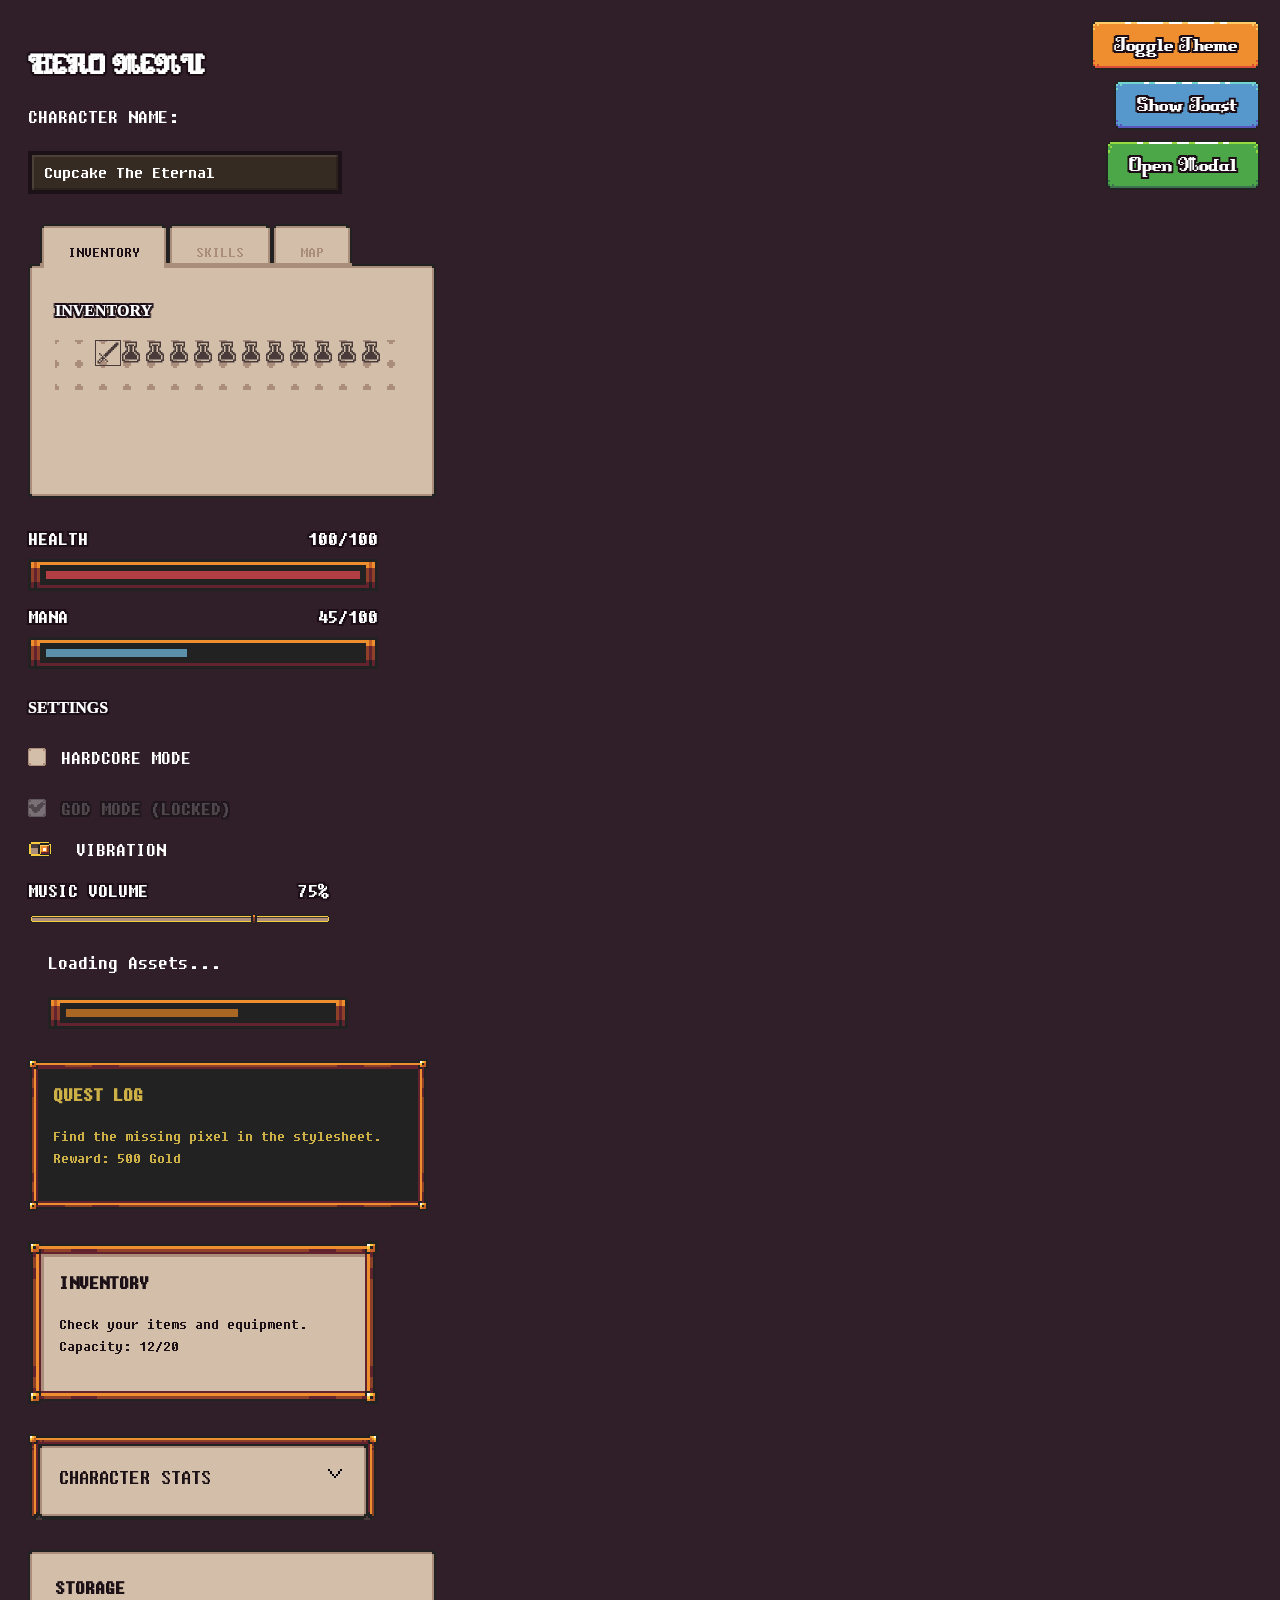
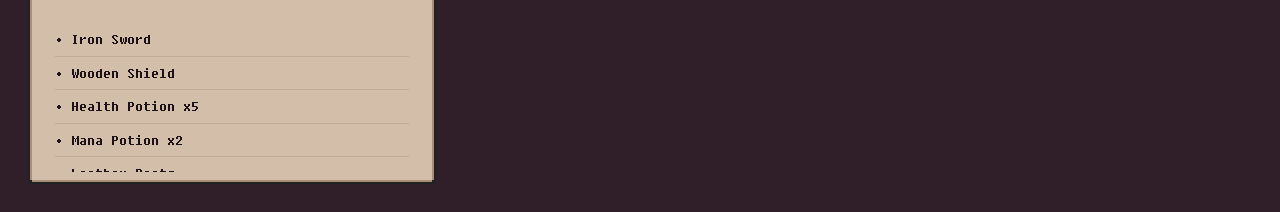
==== commit 2f803c09: "Enhance menu UI with new pixel borders, selectable tabs, and improved tooltip positioning; update in" ====
--- a/menu.html
+++ b/menu.html
@@ -1,11 +1,13 @@
 <!DOCTYPE html>
 <html lang="en">
+
 <head>
     <meta charset="UTF-8">
     <meta name="viewport" content="width=device-width, initial-scale=1.0">
     <title>Dungui Menu</title>
     <link rel="stylesheet" href="style.css">
 </head>
+
 <body>
     <!-- Hidden SVG Filter for Pixel Outline -->
     <svg style="position: absolute; width: 0; height: 0; pointer-events: none;" aria-hidden="true">
@@ -31,220 +33,242 @@
 
     <div style="padding: 20px;">
         <h1 class="text-pixel-shadow">HERO MENU</h1>
-        <button id="theme-toggle" class="btn btn-yellow" style="position: absolute; top: 20px; right: 20px;"><span class="text-pixel-shadow">Toggle Theme</span></button>
-        <button id="toast-trigger" class="btn btn-blue" style="position: absolute; top: 80px; right: 20px;"><span class="text-pixel-shadow">Show Toast</span></button>
-        <button id="modal-trigger" class="btn btn-green" style="position: absolute; top: 140px; right: 20px;"><span class="text-pixel-shadow">Open Modal</span></button>
+        <button id="theme-toggle" class="btn btn-yellow" style="position: absolute; top: 20px; right: 20px;"><span
+                class="text-pixel-shadow">Toggle Theme</span></button>
+        <button id="toast-trigger" class="btn btn-blue" style="position: absolute; top: 80px; right: 20px;"><span
+                class="text-pixel-shadow">Show Toast</span></button>
+        <button id="modal-trigger" class="btn btn-green" style="position: absolute; top: 140px; right: 20px;"><span
+                class="text-pixel-shadow">Open Modal</span></button>
 
         <div style="margin-bottom: 30px;">
             <p class="label-text">CHARACTER NAME:</p>
-            <input type="text" class="pixel-input" placeholder="Enter Name..." value="Japig">
+            <input type="text" class="pixel-input" placeholder="Enter Name..." value="Cupcake The Eternal">
         </div>
 
         <div class="pixel-tabs">
-            <div class="pixel-tab active" data-tab="inventory">INVENTORY</div>
-            <div class="pixel-tab" data-tab="skills">SKILLS</div>
-            <div class="pixel-tab" data-tab="map">MAP</div>
+            <div class="pixel-tab pixel-selectable active" data-tab="inventory">INVENTORY</div>
+            <div class="pixel-tab pixel-selectable" data-tab="skills">SKILLS</div>
+            <div class="pixel-tab pixel-selectable" data-tab="map">MAP</div>
         </div>
 
         <div id="inventory" class="tab-content active">
-            <div class="pixel-panel">
+            <div class="pixel-panel pixel-border">
                 <h2 class="text-pixel-shadow" style="margin-bottom: 20px;">INVENTORY</h2>
-                <div class="pixel-grid" style="max-width: 350px;">
-                    <div class="pixel-slot active pixel-tooltip left-edge">
-                         <svg class="pixel-icon">
-                            <use href="assets/pixel-spritesheet.svg#long_sword"></use>
-                        </svg>
-                        <span class="tooltip-text">IRON SWORD<br><span style="color: #4b7734;">+5 DMG</span></span>
-                    </div>
-                    <div class="pixel-slot">
-                        <svg class="pixel-icon"><use href="assets/pixel-spritesheet.svg#heater_shield"></use></svg>
-                    </div>
-                    <div class="pixel-slot pixel-tooltip">
-                        <svg class="pixel-icon"><use href="assets/pixel-spritesheet.svg#flask_full"></use></svg>
-                        <span class="tooltip-text">HEALTH POTION<br><span style="color: var(--pui-color-14);">Restores 50 HP</span></span>
-                    </div>
-                    <div class="pixel-slot">
-                        <svg class="pixel-icon"><use href="assets/pixel-spritesheet.svg#wood_buckler"></use></svg>
-                    </div>
-                    <div class="pixel-slot">
-                        <svg class="pixel-icon"><use href="assets/pixel-spritesheet.svg#heraldic_buckler"></use></svg>
-                    </div>
-                    <div class="pixel-slot">
-                        <svg class="pixel-icon"><use href="assets/pixel-spritesheet.svg#glove"></use></svg>
-                    </div>
-                    <div class="pixel-slot">
-                        <svg class="pixel-icon"><use href="assets/pixel-spritesheet.svg#belt"></use></svg>
-                    </div>
-                    <div class="pixel-slot">
-                        <svg class="pixel-icon"><use href="assets/pixel-spritesheet.svg#dagger"></use></svg>
-                    </div>
-                    <div class="pixel-slot">
-                        <svg class="pixel-icon"><use href="assets/pixel-spritesheet.svg#tunic"></use></svg>
-                    </div>
-                    <div class="pixel-slot">
-                        <svg class="pixel-icon"><use href="assets/pixel-spritesheet.svg#robe"></use></svg>
-                    </div>
+                <ul id="inventory-grid" class="pixel-grid" style="max-width: 350px;"></ul>
 
                 </div>
             </div>
-        </div>
 
         <div id="skills" class="tab-content">
-            <div class="pixel-panel">
+            <div class="pixel-panel pixel-border">
                 <h2 class="text-pixel-shadow" style="margin-bottom: 40px;">SELECT CLASS</h2>
                 <div class="pixel-radio-group">
-                    <label class="pixel-radio"><input type="radio" checked="checked" name="class"><span class="checkmark"></span><span class="label-text">WARRIOR</span></label>
-                    <label class="pixel-radio"><input type="radio" name="class"><span class="checkmark"></span><span class="label-text">PALADIN</span></label>
-                    <label class="pixel-radio"><input type="radio" name="class"><span class="checkmark"></span><span class="label-text">MAGE</span></label>
-                    <label class="pixel-radio"><input type="radio" name="class" disabled><span class="checkmark"></span><span class="label-text">NECROMANCER (LOCKED)</span></label>
+                    <label class="pixel-radio"><input type="radio" checked="checked" name="class"><span
+                            class="checkmark"></span><span class="label-text">WARRIOR</span></label>
+                    <label class="pixel-radio"><input type="radio" name="class"><span class="checkmark"></span><span
+                            class="label-text">PALADIN</span></label>
+                    <label class="pixel-radio"><input type="radio" name="class"><span class="checkmark"></span><span
+                            class="label-text">MAGE</span></label>
+                    <label class="pixel-radio"><input type="radio" name="class" disabled><span
+                            class="checkmark"></span><span class="label-text">NECROMANCER (LOCKED)</span></label>
                 </div>
             </div>
         </div>
 
         <div id="map" class="tab-content">
-            <div class="pixel-panel">
+            <div class="pixel-panel pixel-border">
                 <h2 class="text-pixel-shadow">WORLD MAP</h2>
                 <p class="label-text">The map is currently shrouded in fog...</p>
             </div>
         </div>
 
-    <div style="margin-top: 30px; max-width: 350px;">
-        <div class="slider-label"><span>HEALTH</span><span>100/100</span></div>
-        <div class="pixel-progress pixel-progress-red">
-            <div class="pixel-progress-fill" style="width: 100%;"></div>
-        </div>
-        
-        <div class="slider-label" style="margin-top: 15px;"><span>MANA</span><span>45/100</span></div>
-        <div class="pixel-progress pixel-progress-blue">
-            <div class="pixel-progress-fill" style="width: 45%;"></div>
-        </div>
-    </div>
-
-    <h2 class="text-pixel-shadow" style="margin-top: 30px; margin-bottom: 20px;">SETTINGS</h2>
-    <div class="pixel-radio-group">
-        <label class="pixel-checkbox">
-            <input type="checkbox">
-            <span class="checkmark"></span>
-            <span class="label-text">HARDCORE MODE</span>
-        </label>
-
-        <label class="pixel-checkbox">
-            <input type="checkbox" disabled checked>
-            <span class="checkmark"></span>
-            <span class="label-text">GOD MODE (LOCKED)</span>
-        </label>
-
-        <label class="pixel-switch">
-            <input type="checkbox" checked>
-            <div class="track">
-                <div class="handle"></div>
-            </div>
-            <span class="label-text">VIBRATION</span>
-        </label>
-    </div>
-
-    <div class="slider-container">
-        <div class="slider-label">
-            <span>MUSIC VOLUME</span>
-            <span>75%</span>
-        </div>
-        <input type="range" min="0" max="100" value="75">
-    </div>
-
-<div style="width: 300px; margin: 20px;">
-  <p class="label-text">Loading Assets...</p>
-  <div class="pixel-progress">
-    <!-- Adjust width percentage to change progress level -->
-    <div class="pixel-progress-fill" style="width: 65%;"></div>
-  </div>
-</div>
-
-
-
-    <div class="pixel-box" style="margin-top: 30px; max-width: 350px;">
-        <h3 class="label-text" style="margin-top: 0;">QUEST LOG</h3>
-        <p style="font-size: 1em;">Find the missing pixel in the stylesheet.<br>Reward: 500 Gold</p>
-    </div>
-
-    <div class="pixel-box-2" style="margin-top: 30px; max-width: 350px;">
-        <h3 class="label-text" style="margin-top: 0;">INVENTORY</h3>
-        <p style="font-size: 1;">Check your items and equipment.<br>Capacity: 12/20</p>
-    </div>
-
-<details class="pixel-accordion" style="margin-top: 30px; max-width: 350px;">
-  <summary class="pixel-panel-top text-pixel-shadow">
-    CHARACTER STATS
-    <div class="indicator"></div>
-  </summary>
-  <div class="accordion-content">
-    <ul class="pixel-panel-base pixel-list">
-      <li>Strength: 15</li>
-      <li>Agility: 12</li>
-      <li>Intelligence: 8</li>
-    </ul>
-  </div>
-</details>
-
-<div class="pixel-panel" style="margin-top: 30px;">
-    <h3 class="label-text" style="margin-top: 0; position: sticky; top: -15px; background-color: var(--pui-color-32); padding-bottom: 5px;">STORAGE</h3>
-    <ul class="pixel-list" style="list-style: none; padding: 0; margin: 0;">
-        <li style="border-bottom: 1px solid rgba(0,0,0,0.1); padding: 5px 0;">• Iron Sword</li>
-        <li style="border-bottom: 1px solid rgba(0,0,0,0.1); padding: 5px 0;">• Wooden Shield</li>
-        <li style="border-bottom: 1px solid rgba(0,0,0,0.1); padding: 5px 0;">• Health Potion x5</li>
-        <li style="border-bottom: 1px solid rgba(0,0,0,0.1); padding: 5px 0;">• Mana Potion x2</li>
-        <li style="border-bottom: 1px solid rgba(0,0,0,0.1); padding: 5px 0;">• Leather Boots</li>
-        <li style="border-bottom: 1px solid rgba(0,0,0,0.1); padding: 5px 0;">• Rusty Key</li>
-        <li style="border-bottom: 1px solid rgba(0,0,0,0.1); padding: 5px 0;">• Dragon Scale</li>
-        <li style="border-bottom: 1px solid rgba(0,0,0,0.1); padding: 5px 0;">• Old Map</li>
-        <li style="padding: 5px 0;">• Smoke Bomb</li>
-    </ul>
-</div>
-
-    <div id="demo-toast" class="pixel-toast">
-        <span class="pixel-badge">NEW</span>
-        <span style="margin-left: 10px; font-family: 'FSEX302', sans-serif;">Item Picked Up!</span>
-    </div>
-
-    <div id="demo-modal" class="pixel-modal-backdrop">
-        <div class="pixel-modal">
-            <h2 class="text-pixel-shadow">SYSTEM MODAL</h2>
-            <p style="font-family: 'FSEX302', sans-serif; margin: 20px 0;">This is a Dungui Modal component. It uses the panel image slice for its border and an overlay backdrop.</p>
-            <button id="modal-close" class="btn btn-red"><span class="text-pixel-shadow">CLOSE</span></button>
-        </div>
-    </div>
-
-
-    <script>
-        const toggleBtn = document.getElementById('theme-toggle');
-        toggleBtn.addEventListener('click', () => {
-            const html = document.documentElement;
-            const currentTheme = html.getAttribute('data-theme');
-            html.setAttribute('data-theme', currentTheme === 'light' ? 'dark' : 'light');
-        });
-
-        const toastBtn = document.getElementById('toast-trigger');
-        const toast = document.getElementById('demo-toast');
-        toastBtn.addEventListener('click', () => {
-            toast.style.display = 'block';
-            setTimeout(() => { toast.style.display = 'none'; }, 3000);
-        });
-
-        const modalBtn = document.getElementById('modal-trigger');
-        const modal = document.getElementById('demo-modal');
-        const closeBtn = document.getElementById('modal-close');
-        modalBtn.addEventListener('click', () => { modal.style.display = 'flex'; });
-        closeBtn.addEventListener('click', () => { modal.style.display = 'none'; });
-
-        const tabs = document.querySelectorAll('.pixel-tab');
-        const contents = document.querySelectorAll('.tab-content');
-        tabs.forEach(tab => {
-            tab.addEventListener('click', () => {
-                const target = tab.getAttribute('data-tab');
-                tabs.forEach(t => t.classList.remove('active'));
-                tab.classList.add('active');
-                contents.forEach(c => c.classList.toggle('active', c.id === target));
-            });
-        });
-    </script>
+        <div style="margin-top: 30px; max-width: 350px;">
+            <div class="slider-label"><span>HEALTH</span><span>100/100</span></div>
+            <div class="pixel-progress pixel-progress-red">
+                <div class="pixel-progress-fill" style="width: 100%;"></div>
+            </div>
+
+            <div class="slider-label" style="margin-top: 15px;"><span>MANA</span><span>45/100</span></div>
+            <div class="pixel-progress pixel-progress-blue">
+                <div class="pixel-progress-fill" style="width: 45%;"></div>
+            </div>
+        </div>
+
+        <h2 class="text-pixel-shadow" style="margin-top: 30px; margin-bottom: 20px;">SETTINGS</h2>
+        <div class="pixel-radio-group">
+            <label class="pixel-checkbox">
+                <input type="checkbox">
+                <span class="checkmark"></span>
+                <span class="label-text">HARDCORE MODE</span>
+            </label>
+
+            <label class="pixel-checkbox">
+                <input type="checkbox" disabled checked>
+                <span class="checkmark"></span>
+                <span class="label-text">GOD MODE (LOCKED)</span>
+            </label>
+
+            <label class="pixel-switch">
+                <input type="checkbox" checked>
+                <div class="track">
+                    <div class="handle"></div>
+                </div>
+                <span class="label-text">VIBRATION</span>
+            </label>
+        </div>
+
+        <div class="slider-container">
+            <div class="slider-label">
+                <span>MUSIC VOLUME</span>
+                <span>75%</span>
+            </div>
+            <input type="range" min="0" max="100" value="75">
+        </div>
+
+        <div style="width: 300px; margin: 20px;">
+            <p class="label-text">Loading Assets...</p>
+            <div class="pixel-progress">
+                <!-- Adjust width percentage to change progress level -->
+                <div class="pixel-progress-fill" style="width: 65%;"></div>
+            </div>
+        </div>
+
+
+
+        <div class="pixel-box" style="margin-top: 30px; max-width: 350px;">
+            <h3 class="label-text" style="margin-top: 0;">QUEST LOG</h3>
+            <p style="font-size: 1em;">Find the missing pixel in the stylesheet.<br>Reward: 500 Gold</p>
+        </div>
+
+        <div class="pixel-box-2" style="margin-top: 30px; max-width: 350px;">
+            <h3 class="label-text" style="margin-top: 0;">INVENTORY</h3>
+            <p style="font-size: 1;">Check your items and equipment.<br>Capacity: 12/20</p>
+        </div>
+
+        <details class="pixel-accordion" style="margin-top: 30px; max-width: 350px;">
+            <summary class="pixel-panel-top">
+                <span>CHARACTER STATS</span>
+                <div class="indicator"></div>
+            </summary>
+            <div class="accordion-content">
+                <ul class="pixel-panel-base pixel-list">
+                    <li>Strength: 15</li>
+                    <li>Agility: 12</li>
+                    <li>Intelligence: 8</li>
+                </ul>
+            </div>
+        </details>
+
+        <div class="pixel-panel pixel-border" style="margin-top: 30px;">
+            <h3 class="label-text"
+                style="margin-top: 0; position: sticky; top: -15px; background-color: var(--pui-color-32); padding-bottom: 5px;">
+                STORAGE</h3>
+            <ul class="pixel-list" style="list-style: none; padding: 0; margin: 0;">
+                <li style="border-bottom: 1px solid rgba(0,0,0,0.1); padding: 5px 0;">• Iron Sword</li>
+                <li style="border-bottom: 1px solid rgba(0,0,0,0.1); padding: 5px 0;">• Wooden Shield</li>
+                <li style="border-bottom: 1px solid rgba(0,0,0,0.1); padding: 5px 0;">• Health Potion x5</li>
+                <li style="border-bottom: 1px solid rgba(0,0,0,0.1); padding: 5px 0;">• Mana Potion x2</li>
+                <li style="border-bottom: 1px solid rgba(0,0,0,0.1); padding: 5px 0;">• Leather Boots</li>
+                <li style="border-bottom: 1px solid rgba(0,0,0,0.1); padding: 5px 0;">• Rusty Key</li>
+                <li style="border-bottom: 1px solid rgba(0,0,0,0.1); padding: 5px 0;">• Dragon Scale</li>
+                <li style="border-bottom: 1px solid rgba(0,0,0,0.1); padding: 5px 0;">• Old Map</li>
+                <li style="padding: 5px 0;">• Smoke Bomb</li>
+            </ul>
+        </div>
+
+        <div id="demo-toast" class="pixel-toast">
+            <span class="pixel-badge">NEW</span>
+            <span style="margin-left: 10px; font-family: 'FSEX302', sans-serif;">Item Picked Up!</span>
+        </div>
+
+        <div id="demo-modal" class="pixel-modal-backdrop">
+            <div class="pixel-modal">
+                <h2 class="text-pixel-shadow">SYSTEM MODAL</h2>
+                <p style="font-family: 'FSEX302', sans-serif; margin: 20px 0;">This is a Dungui Modal component. It uses
+                    the panel image slice for its border and an overlay backdrop.</p>
+                <button id="modal-close" class="btn btn-red"><span class="text-pixel-shadow">CLOSE</span></button>
+            </div>
+        </div>
+    </div> <!-- End of main padding container -->
+
+
+        <script>
+            const toggleBtn = document.getElementById('theme-toggle');
+            toggleBtn.addEventListener('click', () => {
+                const html = document.documentElement;
+                const currentTheme = html.getAttribute('data-theme');
+                html.setAttribute('data-theme', currentTheme === 'light' ? 'dark' : 'light');
+            });
+
+            const toastBtn = document.getElementById('toast-trigger');
+            const toast = document.getElementById('demo-toast');
+            toastBtn.addEventListener('click', () => {
+                toast.style.display = 'block';
+                setTimeout(() => { toast.style.display = 'none'; }, 3000);
+            });
+
+            const modalBtn = document.getElementById('modal-trigger');
+            const modal = document.getElementById('demo-modal');
+            const closeBtn = document.getElementById('modal-close');
+            modalBtn.addEventListener('click', () => { modal.style.display = 'flex'; });
+            closeBtn.addEventListener('click', () => { modal.style.display = 'none'; });
+
+            // Updated Inventory Generation Logic
+            const inventory = [
+                { id: 'long_sword', name: 'IRON SWORD', effect: '+5 DMG', effectColor: '#4b7734', active: true },
+                ...Array.from({ length: 11 }, () => ({ 
+                    id: 'flask_full', 
+                    name: 'HEALTH POTION', 
+                    effect: 'Restores 50 HP', 
+                    effectColor: 'var(--pui-color-14)' 
+                })),
+                ...Array.from({ length: 14 }, () => (null)) // Fill rest with null for :empty testing
+            ];
+
+            const grid = document.getElementById('inventory-grid');
+            
+            function renderInventory() {
+                grid.innerHTML = inventory.map((item) => {
+                    if (!item) return `<li class="pixel-slot"></li>`;
+                    
+                    return `
+                        <li class="pixel-slot ${item.active ? 'active' : ''}">
+                            <svg class="pixel-icon">
+                                <use href="assets/pixel-spritesheet.svg#${item.id}"></use>
+                            </svg>
+                            <span class="tooltip-text">${item.name}<br>
+                                <span style="color: ${item.effectColor};">${item.effect}</span>
+                            </span>
+                        </li>
+                    `;
+                }).join('');
+            }
+
+            renderInventory();
+
+            const tabs = document.querySelectorAll('.pixel-tab');
+            const contents = document.querySelectorAll('.tab-content');
+            tabs.forEach(tab => {
+                tab.addEventListener('click', () => {
+                    const target = tab.getAttribute('data-tab');
+                    tabs.forEach(t => t.classList.remove('active'));
+                    tab.classList.add('active');
+                    contents.forEach(c => c.classList.toggle('active', c.id === target));
+                });
+            });
+
+            // Slider Functionality: Update percentage labels dynamically
+            document.querySelectorAll('.slider-container').forEach(container => {
+                const slider = container.querySelector('input[type="range"]');
+                const valueDisplay = container.querySelector('.slider-label span:last-child');
+
+                if (slider && valueDisplay) {
+                    slider.addEventListener('input', () => {
+                        valueDisplay.textContent = `${slider.value}%`;
+                    });
+                }
+            });
+        </script>
 </body>
+
 </html>
--- a/style.css
+++ b/style.css
@@ -125,6 +125,29 @@
 /* Utility Class for Pixel Shadow */
 .text-pixel-shadow {
   filter: url(#pixel-outline);
+}
+
+/* Modular UI Components */
+.pixel-border {
+  border: 12px solid transparent;
+  border-image-source: url('assets/panel1.svg');
+  border-image-slice: 6 fill;
+  border-image-width: 12px;
+  image-rendering: pixelated;
+}
+
+.pixel-selectable {
+  cursor: url('assets/cursor_glove.png'), pointer;
+  transition: filter 0.05s, transform 0.05s;
+}
+
+.pixel-selectable:hover {
+  filter: brightness(1.1);
+}
+
+.pixel-selectable:active {
+  transform: translateY(1px);
+  filter: brightness(0.9);
 }
 
 body {
@@ -510,7 +533,7 @@
 .pixel-panel-top {
   box-sizing: border-box;
   background-color: transparent;
-  border: 8px solid transparent;
+  border: 16px solid transparent;
   border-image-source: url('assets/combotop1.svg');
   border-image-slice: 8 fill;
   border-image-width: 16px;
@@ -600,13 +623,8 @@
 }
 
 .pixel-panel {
-  background-color: solid transparent;
-  border: 12px solid transparent;
-  border-image-source: url('assets/panel1.svg');
-  border-image-slice: 6 fill;
-  border-image-width: 12px;
+  background-color: transparent;
   padding: 15px;
-  image-rendering: pixelated;
   color: var(--pui-color-0);
   width: 354px; /* Adjusted to fit pixel-grid (300px) + padding (2*15px) + border (2*12px) */
   height: 180px;
@@ -690,12 +708,7 @@
 }
 
 /* --- Tooltips --- */
-.pixel-tooltip {
-  position: relative;
-  display: inline-block;
-}
-
-.pixel-tooltip .tooltip-text {
+.pixel-slot .tooltip-text {
   visibility: hidden;
   width: 140px;
   background-color: rgba(28, 17, 23, 0.95); /* Semi-transparent --pui-color-0 */
@@ -716,21 +729,34 @@
   pointer-events: none;
 }
 
-/* Fix for tooltips on the left edge of the screen */
-.pixel-tooltip.left-edge .tooltip-text {
+/* Automatic Edge Detection using :nth-child */
+/* [Inference] Assuming 13 columns as default. First 3 columns align left. */
+.pixel-slot:nth-child(13n + 1) .tooltip-text,
+.pixel-slot:nth-child(13n + 2) .tooltip-text,
+.pixel-slot:nth-child(13n + 3) .tooltip-text {
   left: 0;
   transform: translateX(0);
   text-align: left;
 }
 
-.pixel-tooltip .tooltip-text span {
+/* Last 3 columns align right */
+.pixel-slot:nth-child(13n) .tooltip-text,
+.pixel-slot:nth-child(13n - 1) .tooltip-text,
+.pixel-slot:nth-child(13n - 2) .tooltip-text {
+  left: auto;
+  right: 0;
+  transform: translateX(0);
+  text-align: right;
+}
+
+.pixel-slot .tooltip-text span {
   font-family: 'FSEX302', sans-serif;
   font-size: 16px;
   display: block;
   margin-top: 4px;
 }
 
-.pixel-tooltip:hover .tooltip-text {
+.pixel-slot:hover .tooltip-text {
   visibility: visible;
 }
 
@@ -757,28 +783,21 @@
 }
 
 .pixel-tab {
-  background-color: transparent;
   border: 12px solid transparent;
   border-image-source: url('assets/inactivetab1.svg');
   border-image-slice: 6 6 0 6 fill;
   border-image-width: 12px;
+  image-rendering: pixelated;
   color: var(--pui-color-25);
   padding: 8px 16px;
   font-family: 'FSEX302', sans-serif;
   font-size: 16px;
-  cursor: url('assets/cursor_glove.png'), pointer;
-  image-rendering: pixelated;
   text-transform: uppercase;
   user-select: none;
 }
 
-.pixel-tab:hover {
-  filter: brightness(1.1);
-}
-
 .pixel-tab.active {
   border-image-source: url('assets/activetab1.svg');
-  border-image-slice: 6 6 0 6 fill;
   color: var(--pui-color-0);
   z-index: 3;
 }
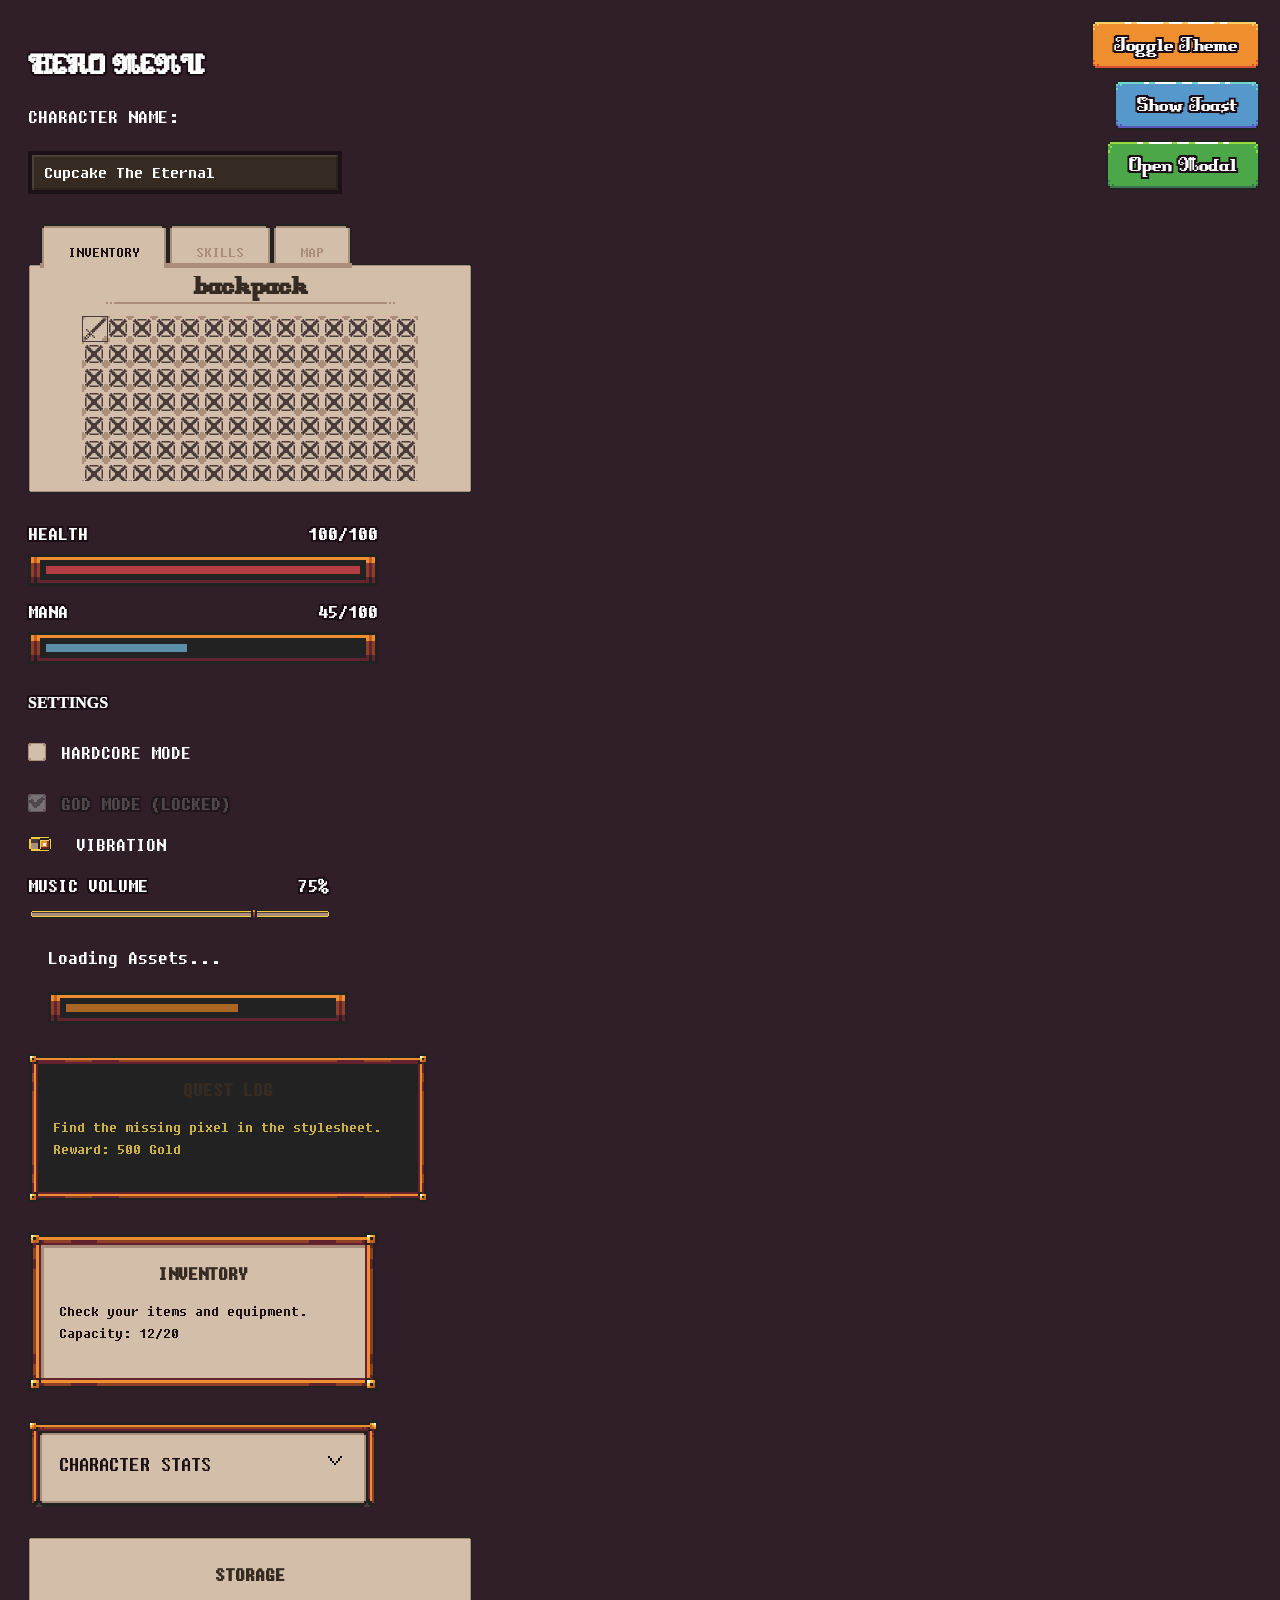
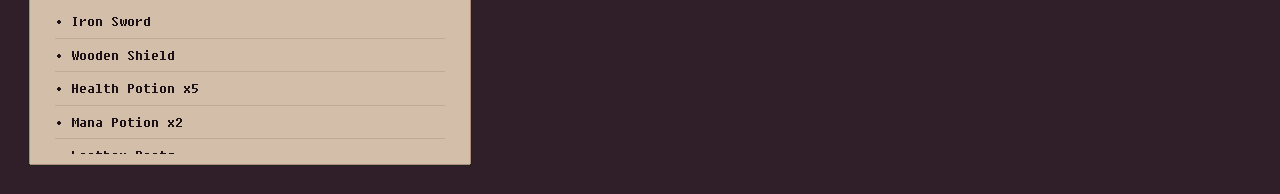
==== commit 65e6d707: "Update inventory and skills UI with new headings and horizontal rules; enhance inventory generation " ====
--- a/menu.html
+++ b/menu.html
@@ -53,15 +53,17 @@
 
         <div id="inventory" class="tab-content active">
             <div class="pixel-panel pixel-border">
-                <h2 class="text-pixel-shadow" style="margin-bottom: 20px;">INVENTORY</h2>
-                <ul id="inventory-grid" class="pixel-grid" style="max-width: 350px;"></ul>
+                <h3>backpack</h3>
+                <hr>
+                <ul id="inventory-grid" class="pixel-grid" style="max-width: 336px; list-style: none; padding: 0; margin: 0 auto;"></ul>
 
                 </div>
             </div>
 
         <div id="skills" class="tab-content">
             <div class="pixel-panel pixel-border">
-                <h2 class="text-pixel-shadow" style="margin-bottom: 40px;">SELECT CLASS</h2>
+                <h3>class select</h3>
+                <hr>
                 <div class="pixel-radio-group">
                     <label class="pixel-radio"><input type="radio" checked="checked" name="class"><span
                             class="checkmark"></span><span class="label-text">WARRIOR</span></label>
@@ -77,7 +79,8 @@
 
         <div id="map" class="tab-content">
             <div class="pixel-panel pixel-border">
-                <h2 class="text-pixel-shadow">WORLD MAP</h2>
+                <h3>quest map</h3>
+                <hr>
                 <p class="label-text">The map is currently shrouded in fog...</p>
             </div>
         </div>
@@ -161,7 +164,7 @@
 
         <div class="pixel-panel pixel-border" style="margin-top: 30px;">
             <h3 class="label-text"
-                style="margin-top: 0; position: sticky; top: -15px; background-color: var(--pui-color-32); padding-bottom: 5px;">
+                style="margin-top: 0; top: -15px; padding-bottom: 5px;">
                 STORAGE</h3>
             <ul class="pixel-list" style="list-style: none; padding: 0; margin: 0;">
                 <li style="border-bottom: 1px solid rgba(0,0,0,0.1); padding: 5px 0;">• Iron Sword</li>
@@ -216,24 +219,23 @@
             // Updated Inventory Generation Logic
             const inventory = [
                 { id: 'long_sword', name: 'IRON SWORD', effect: '+5 DMG', effectColor: '#4b7734', active: true },
-                ...Array.from({ length: 11 }, () => ({ 
-                    id: 'flask_full', 
-                    name: 'HEALTH POTION', 
-                    effect: 'Restores 50 HP', 
+                ...Array.from({ length: 125 }, () => ({  // Total 126 items (14x9)
+                    id: 'box_x', 
+                    name: 'LOCKED', 
+                    effect: 'Slot is locked', 
                     effectColor: 'var(--pui-color-14)' 
-                })),
-                ...Array.from({ length: 14 }, () => (null)) // Fill rest with null for :empty testing
+                }))
             ];
 
             const grid = document.getElementById('inventory-grid');
             
             function renderInventory() {
                 grid.innerHTML = inventory.map((item) => {
-                    if (!item) return `<li class="pixel-slot"></li>`;
+                    if (!item) return `<li class="pixel-slot" style="display: flex; align-items: center; justify-content: center;"></li>`;
                     
                     return `
-                        <li class="pixel-slot ${item.active ? 'active' : ''}">
-                            <svg class="pixel-icon">
+                        <li class="pixel-slot ${item.active ? 'active' : ''}" style="display: flex; align-items: center; justify-content: center; position: relative;">
+                            <svg class="pixel-icon" style="display: block;">
                                 <use href="assets/pixel-spritesheet.svg#${item.id}"></use>
                             </svg>
                             <span class="tooltip-text">${item.name}<br>
--- a/style.css
+++ b/style.css
@@ -33,6 +33,42 @@
   margin-left: 0;
   margin-right: 0;
 }
+
+h3 { 
+  font-family: 'DungeonFont', sans-serif;
+  color: var(--pui-color-4);
+  display: block;
+  text-align: center;
+  font-size: 2em;
+  margin-top: -22px;
+  margin-bottom: 15px;
+  margin-left: 0;
+  margin-right: 0;
+}
+
+hr {
+  border: none;
+  height: 2px;
+  background: var(--pui-color-25);
+  width: 70%; /* Line width */
+  margin-top: -14px;
+  margin-bottom: 12px;
+  position: relative;
+  overflow: visible;
+}
+
+/* Create the pixel 'dots' at the ends */
+hr::before, hr::after {
+  content: "";
+  position: absolute;
+  width: 2px;
+  height: 2px;
+  background: var(--pui-color-25);
+  top: 0;
+}
+
+hr::before { left: -8px; box-shadow: 4px 0 0 var(--pui-color-25); } /* Left dots */
+hr::after  { right: -8px; box-shadow: -4px 0 0 var(--pui-color-25); } /* Right dots */
 
 :root {
   /* Dark Tones (Shadows/Borders) */
@@ -132,7 +168,7 @@
   border: 12px solid transparent;
   border-image-source: url('assets/panel1.svg');
   border-image-slice: 6 fill;
-  border-image-width: 12px;
+  border-image-width: 6px;
   image-rendering: pixelated;
 }
 
@@ -619,15 +655,15 @@
 ul.pixel-panel-base {
   list-style: none;
   margin: 0;
-  padding: 20px;
+  padding: 16px;
 }
 
 .pixel-panel {
   background-color: transparent;
   padding: 15px;
   color: var(--pui-color-0);
-  width: 354px; /* Adjusted to fit pixel-grid (300px) + padding (2*15px) + border (2*12px) */
-  height: 180px;
+  width: 390px;
+  height: 175px;
   overflow-y: auto;
   scrollbar-width: thin;
   scrollbar-color: var(--pui-color-10) var(--pui-color-2);
@@ -667,8 +703,9 @@
 /* --- Inventory Slots --- */
 .pixel-grid {
   display: grid;
-  grid-template-columns: repeat(auto-fill, 24px);
-
+  grid-template-columns: repeat(14, 24px);
+  margin-left: auto;
+  margin-right: auto;
   background-image: url('assets/slotb.svg');
   background-repeat: repeat;
   background-size: 24px 24px;
@@ -730,19 +767,19 @@
 }
 
 /* Automatic Edge Detection using :nth-child */
-/* [Inference] Assuming 13 columns as default. First 3 columns align left. */
-.pixel-slot:nth-child(13n + 1) .tooltip-text,
-.pixel-slot:nth-child(13n + 2) .tooltip-text,
-.pixel-slot:nth-child(13n + 3) .tooltip-text {
+/* Updated for 14 columns. First 3 columns align left. */
+.pixel-slot:nth-child(14n + 1) .tooltip-text,
+.pixel-slot:nth-child(14n + 2) .tooltip-text,
+.pixel-slot:nth-child(14n + 3) .tooltip-text {
   left: 0;
   transform: translateX(0);
   text-align: left;
 }
 
 /* Last 3 columns align right */
-.pixel-slot:nth-child(13n) .tooltip-text,
-.pixel-slot:nth-child(13n - 1) .tooltip-text,
-.pixel-slot:nth-child(13n - 2) .tooltip-text {
+.pixel-slot:nth-child(14n) .tooltip-text,
+.pixel-slot:nth-child(14n - 1) .tooltip-text,
+.pixel-slot:nth-child(14n - 2) .tooltip-text {
   left: auto;
   right: 0;
   transform: translateX(0);
